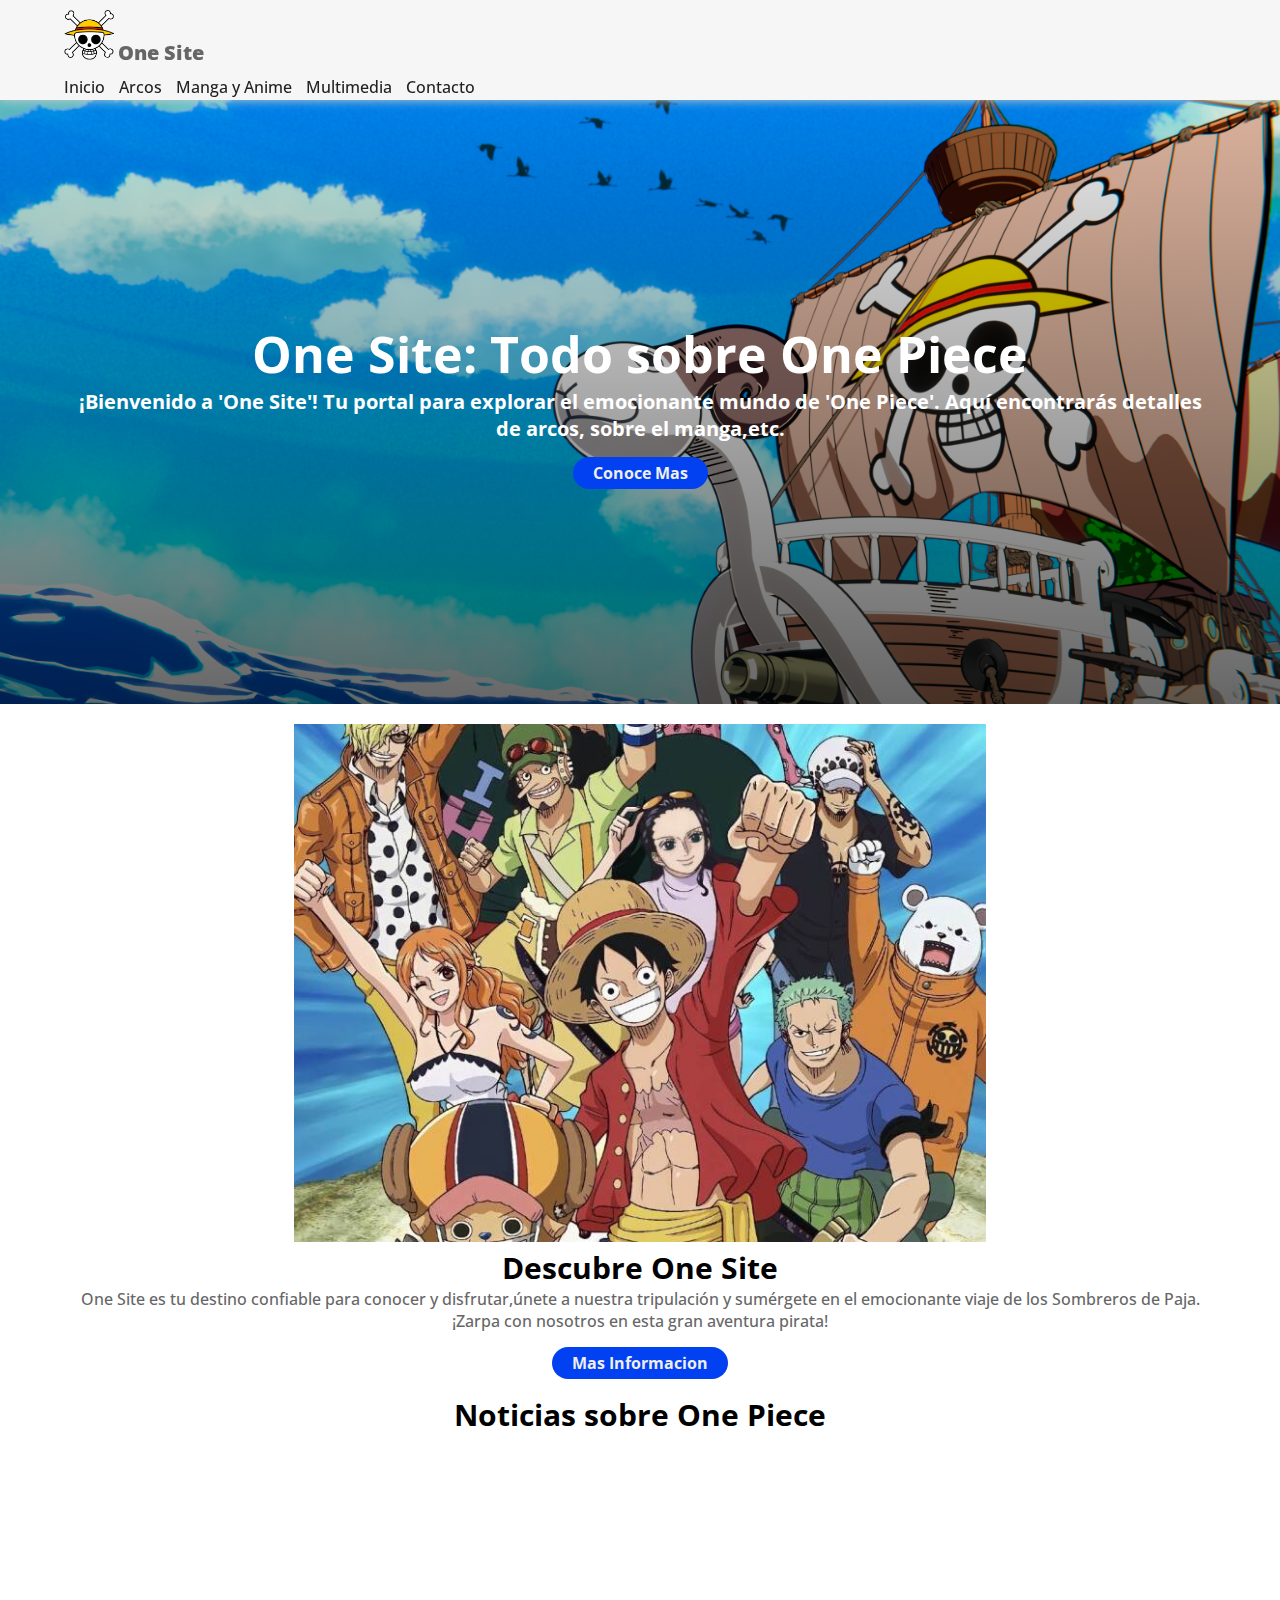
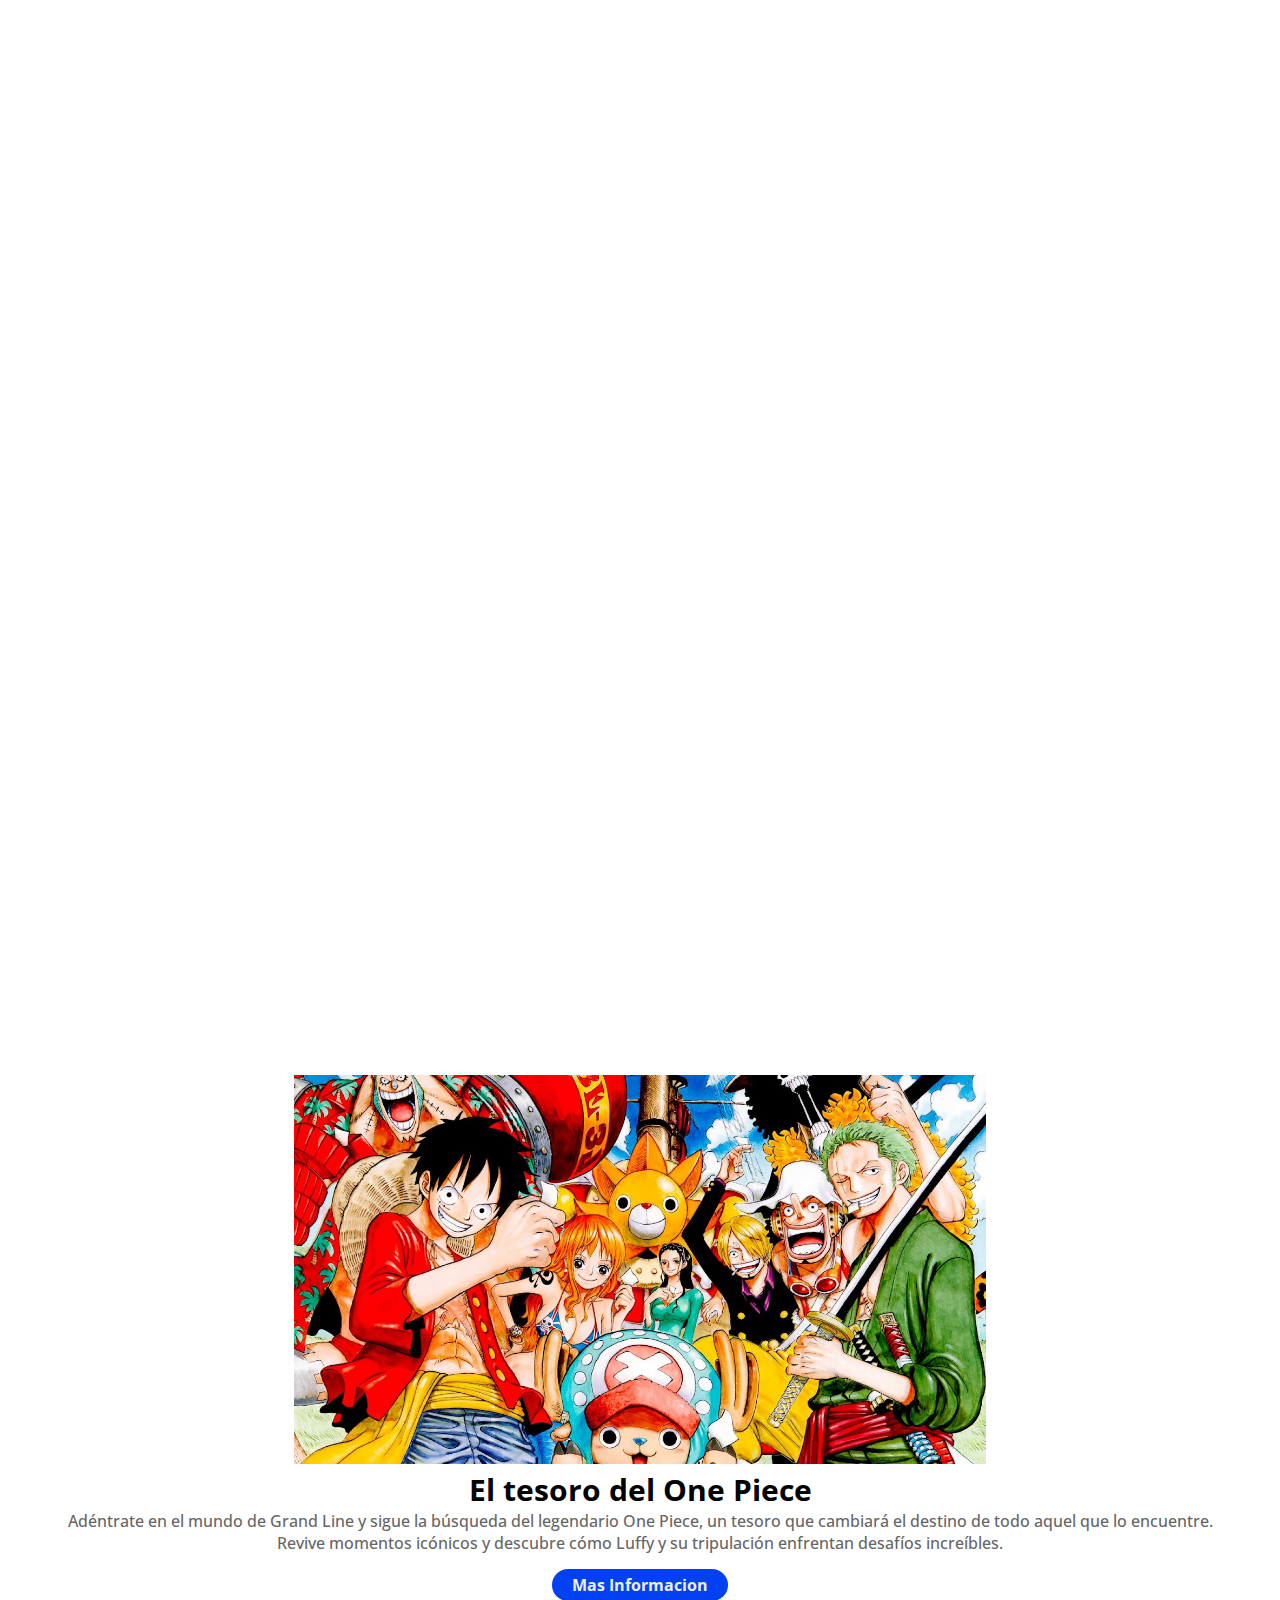
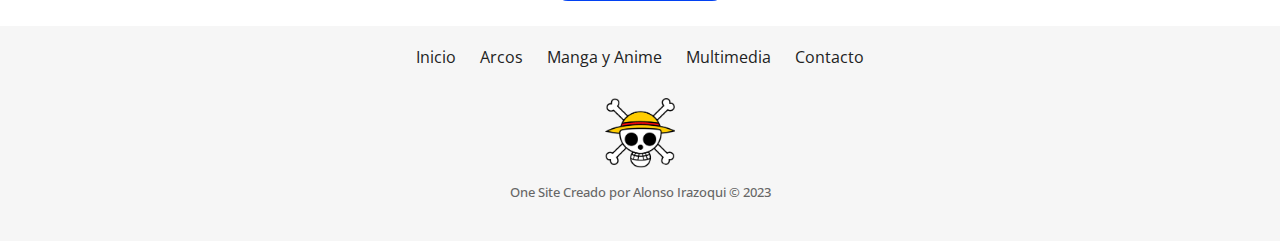
==== index.html @ e4447430 "Version Sin bootsrap" ====
<!DOCTYPE html>
<html lang="en">

<head>

    <meta charset="UTF-8">
    <meta name="viewport" content="width=device-width, initial-scale=1.0">
    <title>One Site | El sitio de One Piece perfecto</title>
    <!-- Icono del Sitio -->
    <link rel="shortcut icon" href="img/LogoOnePiece.png" type="image/x-icon">
    
    <!-- Vinvulando las fuentes del sitio -->
    <link rel="preconnect" href="https://fonts.googleapis.com">
    <link rel="preconnect" href="https://fonts.gstatic.com" crossorigin>
    <link href="https://fonts.googleapis.com/css2?family=Open+Sans:ital,wght@0,400;0,500;0,700;0,800;1,400&display=swap" rel="stylesheet">

    <!-- Vinculando el Archivo CSS -->
    <link rel="stylesheet" href="css/style.css">

</head>

<body>
    <!-- INICIO DEL HEADER -->
    <header class="header">
        <div class="logo">
            <img src="img/LogoOnePiece.png" alt="logo de One Piece">
            <p>One Site</p>
        </div>
        <nav class="nav">
            <ul>
                <li><a href="#">Inicio</a></li>
                <li><a href="pages/arcos.html">Arcos</a></li>
                <li><a href="pages/mangaAnime.html">Manga y Anime</a></li>
                <li><a href="pages/multimedia.html">Multimedia</a></li>
                <li class="boton-contacto"><a href="pages/contacto.html">Contacto</a></li>
            </ul>
        </nav>
    </header>
    <!-- FIN DEL HEADER -->


    <!-- INICIO DEL MAIN -->
    <main class="main">
        <!-- Seccion Hero -->
        <section class="hero hero-index">
            <h1>One Site: Todo sobre One Piece</h1>
            <p>¡Bienvenido a 'One Site'! Tu portal para explorar el emocionante mundo de 'One Piece'. Aquí encontrarás
                detalles de arcos, sobre el manga,etc.</p>
            <a class="boton" href="#">Conoce Mas
            </a>
        </section>
        <!-- Fin de la Seccion Hero -->


        <!-- Seccion Sobre el Sitio -->
        <section class="sobre-oneSite">
            <div class="sobre-oneSite_imagen">
                <img src="img/index/SobreOnePiece.jpg" alt="">
            </div>
            <div class="sobre-oneSite_textos">
                <h2>Descubre One Site</h2>
                <p>One Site es tu destino confiable para conocer y disfrutar,únete a nuestra tripulación y sumérgete en
                    el emocionante viaje de los Sombreros de Paja. ¡Zarpa con nosotros en esta gran aventura pirata!</p>
                <a class="boton" href="">Mas Informacion</a>
            </div>
        </section>
        <!-- Fin seccion Sobre el Sito -->

        <!-- Seccion Noticias -->
        <section class="noticias">
            <h2>Noticias sobre One Piece</h2>
            <div class="noticias-video">
                <iframe src="https://www.youtube.com/embed/EmnQNgJcU30?si=W-9c2ivJSvJ--6T8" title="YouTube video player"
                    frameborder="0"
                    allow="accelerometer; autoplay; clipboard-write; encrypted-media; gyroscope; picture-in-picture; web-share"
                    allowfullscreen></iframe>
            </div>

            <div class="noticias-video">
                <iframe src="https://www.youtube.com/embed/QyAFf6SokDQ?si=o64a5pjczTuIp_52" title="YouTube video player" frameborder="0" allow="accelerometer; autoplay; clipboard-write; encrypted-media; gyroscope; picture-in-picture; web-share" allowfullscreen></iframe>
            </div>
            <div class="noticias-video">
                <iframe src="https://www.youtube.com/embed/dd03Pd51Cww?si=BMhE0WQK3VL93Ldr" title="YouTube video player"
                    frameborder="0"
                    allow="accelerometer; autoplay; clipboard-write; encrypted-media; gyroscope; picture-in-picture; web-share"
                    allowfullscreen></iframe>
            </div>

            <div class="noticias-video">
                <iframe src="https://www.youtube.com/embed/Y4cwNPR08l0?si=bjHtj9cBA2QUfLHM" title="YouTube video player"
                    frameborder="0"
                    allow="accelerometer; autoplay; clipboard-write; encrypted-media; gyroscope; picture-in-picture; web-share"
                    allowfullscreen></iframe>
            </div>
        </section>
        <!-- Fin Seccion Noticias -->


        <!-- Seccion Mas -->
        <section class="mas-onePiece">
            <div class="mas-onePiece_imagen">
                <img src="img/index/masOnePiece.jpg" alt="">
            </div>

            <div class="mas-onePiece_textos">
                <h2>El tesoro del One Piece</h2>
                <p>Adéntrate en el mundo de Grand Line y sigue la búsqueda del legendario One Piece, un tesoro que cambiará el destino de todo aquel que lo encuentre. Revive momentos icónicos y descubre cómo Luffy y su tripulación enfrentan desafíos increíbles.</p>
                <a class="boton" href="">Mas Informacion</a>
            </div>
        </section>
        <!-- Fin Seccion Mas -->

    </main>
    <!-- FIN DEL MAIN -->


    <!-- INICIO DEL FOOTER -->
    <footer class="footer">
        <div class="footer-enlaces">
            <ul class="footer-enlaces_ul">
                <li class="unico"><a href="#">Inicio</a></li>
                <li><a href="/pages/arcos.html">Arcos</a></li>
                <li><a href="/pages/mangaAnime.html">Manga y Anime</a></li>
                <li><a href="/pages/multimedia.html">Multimedia</a></li>
                <li><a href="/pages/contacto.html">Contacto</a></li>
            </ul>
        </div>
        <div class="footer-copyright">
            <img src="img/LogoOnePiece.png" alt="Logo de One Piece">
            <p>One Site Creado por Alonso Irazoqui &copy; 2023</p>
        </div>
    </footer>
    <!-- FIN DEL FOOTER -->
</body>

</html>
---- css/style.css ----
*{
    margin: 0px;
    padding: 0px;
    box-sizing: border-box;
    font-family: 'Open Sans', sans-serif;
}

/* Estilos generales */

a{
    text-decoration: none;
}
img{
    width: 60%;
}
iframe{

    width: 50%;
    height: 300px;
}
.boton{
    padding: 5px 20px;
    background-color:#0141f2;
    border: none;
    border-radius: 20px;
    color: #eee;
    font-weight: 700;
    cursor: pointer;
}
section{
    width: 100%;
    text-align: center;
    margin-bottom: 20px;
    padding: 0 5%;
    
}

h2{
    font-size: 30px;
    font-weight: bold;
}
p{
    font-size: 16px;
    font-weight: 500;
    margin-bottom: 20px;
    color: #666;
}
/* Estilos del Header */

.header{
    width: 100%;
    height: 100px;
    background-color: #f6f6f6;
    padding: 10px 5%;
    position: fixed;
    box-shadow: 0px 0px 10px #ccc;
}
.header .logo{
    margin-bottom: 10px;
}
.header .logo img{
    width: 50px;
}
.header p{
    font-size: 20px;
    display: inline;
    font-weight: 800;
}

/* Estilos del nav */

.header .nav ul{
    list-style: none;
}
.header .nav li{
    display: inline;
    margin-right: 10px;
    
}
.header .nav a{
    color: #222;
    font-weight: 500;
}

/* Estilos del main */
.main{
    padding-top: 100px;
}

.main .hero{
    width: 100%;
    padding-top: 220px;
    padding-bottom: 220px;
    text-align: center;
    
}
.main .hero h1{
    color: #fff;
    font-size: 50px;
}
.hero p{
    color: #fff;
    font-size: 20px;
    font-weight: 700;
    margin-bottom: 20px;
}


/* Estilos del Footer */

.footer{
    width: 100%;
    padding: 20px 5%;
    background-color: #f6f6f6;
    margin-top: 30px;
    text-align: center;
}

.footer .footer-enlaces li{
    display: inline;
    padding:0px  10px;

}

.footer-enlaces li a{
    color: #222;
}
.footer .footer-copyright{
    margin-top: 30px;
}
.footer img{
    width: 70px;
}
.footer .footer-copyright p{
    margin-top: 10px;
    font-size: 13px;
    font-weight: 500;
}


/* Estilos de Contacto */
.contacto-section{
    padding-top: 50px;
    width: 100%;
    height: 100%;
    text-align: center;
}
.contacto-section img{
    width: 100px;
}
.contacto-section form{
    width: 350px;
    height: auto;
    padding: 20px;
    background-color:#fff;
    box-shadow: 0px 0px 10px #ccc;
}

.contacto-section form input, .contacto-section form textarea{
    width: 90%;
    padding: 5px;
    font-size: 14px;
    margin-bottom: 10px;
}

/* poniendo el fondo a las secciones */
.hero-index{
    background: linear-gradient(#00000000, rgba(0, 0, 0, 0.765)),url(../img/Wallpapers/index.png);
    background-position: center;
    background-size: cover;
    background-repeat: no-repeat;
    background-attachment: fixed;
}

.hero-multimedia{
    background: linear-gradient(#00000000, rgba(0, 0, 0, 0.765)),url(../img/Wallpapers/Multimedia.avif);
    background-position: center;
    background-size: cover;
    background-repeat: no-repeat;
    background-attachment: fixed;
}

.hero-manga{
    background: linear-gradient(#00000000, rgba(0, 0, 0, 0.765)),url(../img/Wallpapers/MangaAnime.webp);
    background-position: center;
    background-size: cover;
    background-repeat: no-repeat;
    background-attachment: fixed;
}

.hero-arcos{
    background: linear-gradient(#00000000, rgba(0, 0, 0, 0.765)),url(../img/Wallpapers/Arcos.jpg);
    background-position: top;
    background-size: cover;
    background-repeat: no-repeat;
    background-attachment: fixed;
}
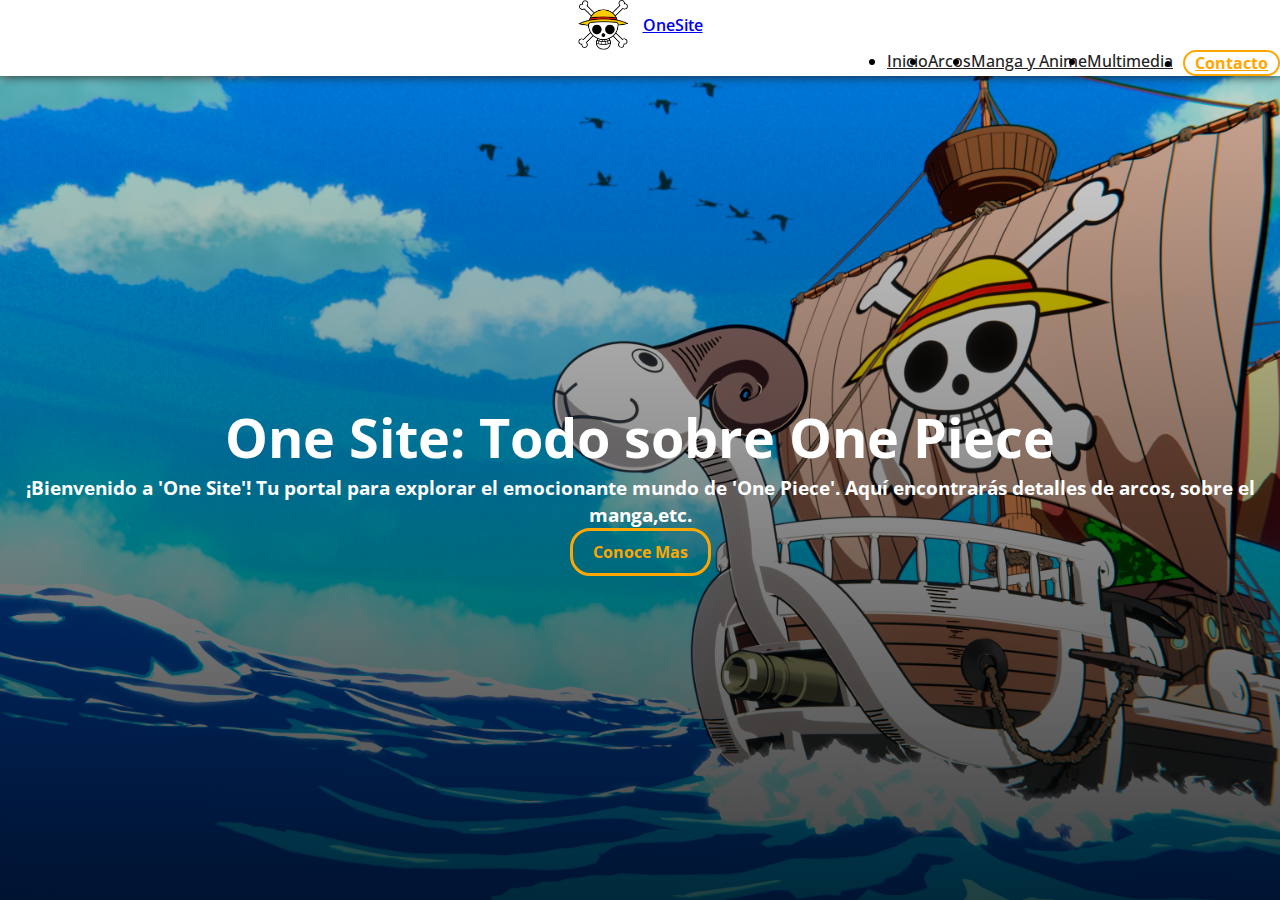
==== commit 54e71b10: "Agregando Bootstrap y haciendo Header y Hero" ====
--- a/index.html
+++ b/index.html
@@ -8,32 +8,52 @@
     <title>One Site | El sitio de One Piece perfecto</title>
     <!-- Icono del Sitio -->
     <link rel="shortcut icon" href="img/LogoOnePiece.png" type="image/x-icon">
-    
+
     <!-- Vinvulando las fuentes del sitio -->
     <link rel="preconnect" href="https://fonts.googleapis.com">
     <link rel="preconnect" href="https://fonts.gstatic.com" crossorigin>
-    <link href="https://fonts.googleapis.com/css2?family=Open+Sans:ital,wght@0,400;0,500;0,700;0,800;1,400&display=swap" rel="stylesheet">
+    <link href="https://fonts.googleapis.com/css2?family=Open+Sans:ital,wght@0,400;0,500;0,700;0,800;1,400&display=swap"
+        rel="stylesheet">
 
     <!-- Vinculando el Archivo CSS -->
     <link rel="stylesheet" href="css/style.css">
 
+    <!-- BOOTSTRAP -->
+    <link href="https://cdn.jsdelivr.net/npm/bootstrap@5.3.2/dist/css/bootstrap.min.css" rel="stylesheet"
+        integrity="sha384-T3c6CoIi6uLrA9TneNEoa7RxnatzjcDSCmG1MXxSR1GAsXEV/Dwwykc2MPK8M2HN" crossorigin="anonymous">
 </head>
 
 <body>
     <!-- INICIO DEL HEADER -->
     <header class="header">
-        <div class="logo">
-            <img src="img/LogoOnePiece.png" alt="logo de One Piece">
-            <p>One Site</p>
-        </div>
-        <nav class="nav">
-            <ul>
-                <li><a href="#">Inicio</a></li>
-                <li><a href="pages/arcos.html">Arcos</a></li>
-                <li><a href="pages/mangaAnime.html">Manga y Anime</a></li>
-                <li><a href="pages/multimedia.html">Multimedia</a></li>
-                <li class="boton-contacto"><a href="pages/contacto.html">Contacto</a></li>
-            </ul>
+        <nav class="navbar navbar-expand-lg">
+            <div class="container">
+                <a class="navbar-brand titulo" href="#"><img src="img/LogoOnePiece.png" alt="Logo de One Piece">OneSite</a>
+                <a class="buton navbar-toggler" type="button" data-bs-toggle="collapse"
+                    data-bs-target="#navbarSupportedContent" aria-controls="navbarSupportedContent"
+                    aria-expanded="false" aria-label="Toggle navigation">
+                    <span class="navbar-toggler-icon"></span>
+                </a>
+                <div class="collapse navbar-collapse" id="navbarSupportedContent">
+                    <ul class=" ul navbar-nav me-auto mb-2 mb-lg-0">
+                        <li class="nav-item">
+                            <a class="nav-link" href="#">Inicio</a>
+                        </li>
+                        <li class="nav-item">
+                            <a class="nav-link" href="#">Arcos</a>
+                        </li>
+                        <li class="nav-item">
+                            <a class="nav-link" href="#">Manga y Anime</a>
+                        </li>
+                        <li class="nav-item">
+                            <a class="nav-link" href="#">Multimedia</a>
+                        </li>
+                        <li class="nav-item li-contacto">
+                            <a class="nav-link" href="#">Contacto</a>
+                        </li>
+                    </ul>
+                </div>
+            </div>
         </nav>
     </header>
     <!-- FIN DEL HEADER -->
@@ -42,95 +62,22 @@
     <!-- INICIO DEL MAIN -->
     <main class="main">
         <!-- Seccion Hero -->
-        <section class="hero hero-index">
+        <section class="hero">
             <h1>One Site: Todo sobre One Piece</h1>
             <p>¡Bienvenido a 'One Site'! Tu portal para explorar el emocionante mundo de 'One Piece'. Aquí encontrarás
                 detalles de arcos, sobre el manga,etc.</p>
-            <a class="boton" href="#">Conoce Mas
-            </a>
+            <a class="boton" href="#">Conoce Mas</a>
         </section>
         <!-- Fin de la Seccion Hero -->
-
-
-        <!-- Seccion Sobre el Sitio -->
-        <section class="sobre-oneSite">
-            <div class="sobre-oneSite_imagen">
-                <img src="img/index/SobreOnePiece.jpg" alt="">
-            </div>
-            <div class="sobre-oneSite_textos">
-                <h2>Descubre One Site</h2>
-                <p>One Site es tu destino confiable para conocer y disfrutar,únete a nuestra tripulación y sumérgete en
-                    el emocionante viaje de los Sombreros de Paja. ¡Zarpa con nosotros en esta gran aventura pirata!</p>
-                <a class="boton" href="">Mas Informacion</a>
-            </div>
-        </section>
-        <!-- Fin seccion Sobre el Sito -->
-
-        <!-- Seccion Noticias -->
-        <section class="noticias">
-            <h2>Noticias sobre One Piece</h2>
-            <div class="noticias-video">
-                <iframe src="https://www.youtube.com/embed/EmnQNgJcU30?si=W-9c2ivJSvJ--6T8" title="YouTube video player"
-                    frameborder="0"
-                    allow="accelerometer; autoplay; clipboard-write; encrypted-media; gyroscope; picture-in-picture; web-share"
-                    allowfullscreen></iframe>
-            </div>
-
-            <div class="noticias-video">
-                <iframe src="https://www.youtube.com/embed/QyAFf6SokDQ?si=o64a5pjczTuIp_52" title="YouTube video player" frameborder="0" allow="accelerometer; autoplay; clipboard-write; encrypted-media; gyroscope; picture-in-picture; web-share" allowfullscreen></iframe>
-            </div>
-            <div class="noticias-video">
-                <iframe src="https://www.youtube.com/embed/dd03Pd51Cww?si=BMhE0WQK3VL93Ldr" title="YouTube video player"
-                    frameborder="0"
-                    allow="accelerometer; autoplay; clipboard-write; encrypted-media; gyroscope; picture-in-picture; web-share"
-                    allowfullscreen></iframe>
-            </div>
-
-            <div class="noticias-video">
-                <iframe src="https://www.youtube.com/embed/Y4cwNPR08l0?si=bjHtj9cBA2QUfLHM" title="YouTube video player"
-                    frameborder="0"
-                    allow="accelerometer; autoplay; clipboard-write; encrypted-media; gyroscope; picture-in-picture; web-share"
-                    allowfullscreen></iframe>
-            </div>
-        </section>
-        <!-- Fin Seccion Noticias -->
-
-
-        <!-- Seccion Mas -->
-        <section class="mas-onePiece">
-            <div class="mas-onePiece_imagen">
-                <img src="img/index/masOnePiece.jpg" alt="">
-            </div>
-
-            <div class="mas-onePiece_textos">
-                <h2>El tesoro del One Piece</h2>
-                <p>Adéntrate en el mundo de Grand Line y sigue la búsqueda del legendario One Piece, un tesoro que cambiará el destino de todo aquel que lo encuentre. Revive momentos icónicos y descubre cómo Luffy y su tripulación enfrentan desafíos increíbles.</p>
-                <a class="boton" href="">Mas Informacion</a>
-            </div>
-        </section>
-        <!-- Fin Seccion Mas -->
 
     </main>
     <!-- FIN DEL MAIN -->
 
 
-    <!-- INICIO DEL FOOTER -->
-    <footer class="footer">
-        <div class="footer-enlaces">
-            <ul class="footer-enlaces_ul">
-                <li class="unico"><a href="#">Inicio</a></li>
-                <li><a href="/pages/arcos.html">Arcos</a></li>
-                <li><a href="/pages/mangaAnime.html">Manga y Anime</a></li>
-                <li><a href="/pages/multimedia.html">Multimedia</a></li>
-                <li><a href="/pages/contacto.html">Contacto</a></li>
-            </ul>
-        </div>
-        <div class="footer-copyright">
-            <img src="img/LogoOnePiece.png" alt="Logo de One Piece">
-            <p>One Site Creado por Alonso Irazoqui &copy; 2023</p>
-        </div>
-    </footer>
-    <!-- FIN DEL FOOTER -->
+    <!-- BOOTSTRAP -->
+    <script src="https://cdn.jsdelivr.net/npm/bootstrap@5.3.2/dist/js/bootstrap.bundle.min.js"
+        integrity="sha384-C6RzsynM9kWDrMNeT87bh95OGNyZPhcTNXj1NW7RuBCsyN/o0jlpcV8Qyq46cDfL"
+        crossorigin="anonymous"></script>
 </body>
 
 </html>--- a/css/style.css
+++ b/css/style.css
@@ -7,191 +7,117 @@
 
 /* Estilos generales */
 
-a{
-    text-decoration: none;
+
+/* Estilos del Heades y Nav */
+.header{
+    box-shadow: 0px 0px 10px #222;
+    position: fixed;
+    width: 100%;
 }
-img{
-    width: 60%;
+.header .navbar img{
+    width: 50px;
+    margin-right: 15px;
 }
-iframe{
-
-    width: 50%;
-    height: 300px;
+.titulo{
+    display: flex;
+    justify-content: center;
+    align-items: center;
+    font-weight: 600;
 }
-.boton{
-    padding: 5px 20px;
-    background-color:#0141f2;
-    border: none;
+.navbar{
+    background-color: #fff;
+}
+.navbar .ul{
+    width: 100%;
+    display: flex;
+    justify-content: right;
+}
+.navbar .ul li a{
+    font-weight: 500;
+    color: #222;
+    transition: all .3s;
+    text-align: center;
+}
+.navbar .ul li a:hover{
+    font-weight: 500;
+    transform: scale(.9);
+    color: #ffa600;
+}
+.navbar .ul .li-contacto{
+    padding: 0px 10px;
+    margin-left: 10px;
+    background-color: #fff;
     border-radius: 20px;
-    color: #eee;
+    border: 2px solid #ffa600;
+}
+.navbar .ul .li-contacto a{
+    color: #ffa600;
     font-weight: 700;
-    cursor: pointer;
-}
-section{
-    width: 100%;
-    text-align: center;
-    margin-bottom: 20px;
-    padding: 0 5%;
+    display: block;
     
 }
-
-h2{
-    font-size: 30px;
-    font-weight: bold;
-}
-p{
-    font-size: 16px;
-    font-weight: 500;
-    margin-bottom: 20px;
-    color: #666;
-}
-/* Estilos del Header */
-
-.header{
-    width: 100%;
-    height: 100px;
-    background-color: #f6f6f6;
-    padding: 10px 5%;
-    position: fixed;
-    box-shadow: 0px 0px 10px #ccc;
-}
-.header .logo{
-    margin-bottom: 10px;
-}
-.header .logo img{
-    width: 50px;
-}
-.header p{
-    font-size: 20px;
-    display: inline;
-    font-weight: 800;
+.navbar .ul .li-contacto a:hover{
+    font-weight: 700;
 }
 
-/* Estilos del nav */
-
-.header .nav ul{
-    list-style: none;
-}
-.header .nav li{
-    display: inline;
-    margin-right: 10px;
-    
-}
-.header .nav a{
-    color: #222;
-    font-weight: 500;
+.navbar .buton{
+    border: none;
+    box-shadow: none;
+    outline: none;
 }
 
-/* Estilos del main */
-.main{
-    padding-top: 100px;
-}
-
-.main .hero{
-    width: 100%;
-    padding-top: 220px;
-    padding-bottom: 220px;
-    text-align: center;
-    
-}
-.main .hero h1{
-    color: #fff;
-    font-size: 50px;
-}
-.hero p{
-    color: #fff;
-    font-size: 20px;
-    font-weight: 700;
-    margin-bottom: 20px;
+.navbar .buton span{
+    background-image: url(../img/menu.png);
 }
 
 
-/* Estilos del Footer */
-
-.footer{
+/* Seccion Main */
+.main{
     width: 100%;
-    padding: 20px 5%;
-    background-color: #f6f6f6;
-    margin-top: 30px;
-    text-align: center;
+    padding-top: 75px;
 }
 
-.footer .footer-enlaces li{
-    display: inline;
-    padding:0px  10px;
+/* Seccion Hero */
 
+.hero{
+    width: 100%;
+    height: calc(100vh - 75px);
+    display: flex;
+    flex-direction: column;
+    justify-content: center;
+    align-items: center;
+    background: linear-gradient(#00000018, #000000c0), url(../img/Wallpapers/index.png);
+    background-size: cover;
+    background-position: center;
+    background-attachment: fixed;
+    background-repeat: no-repeat;
+    
+}
+.hero h1{
+    text-align: center;
+    font-size: 3.4em;
+    font-weight: 700;
+    color: #fff;
+}
+.hero p{
+    font-size: 1.2em;
+    text-align: center;
+    color: #fff;
+    font-weight: 700;
 }
 
-.footer-enlaces li a{
-    color: #222;
-}
-.footer .footer-copyright{
-    margin-top: 30px;
-}
-.footer img{
-    width: 70px;
-}
-.footer .footer-copyright p{
-    margin-top: 10px;
-    font-size: 13px;
-    font-weight: 500;
+.boton{
+    text-decoration: none;
+    padding: 10px 20px;
+    border:3px solid #ffa600;
+    color: #ffa600;
+    border-radius: 20px;
+    font-weight: 700;
+    transition: all .3s;
+}.boton:hover{
+    box-shadow: 0px 0px 15px #ffa600;
+    text-shadow: 0px 0px 15px #ffa600;
+    transform: scale(.9);
 }
 
 
-/* Estilos de Contacto */
-.contacto-section{
-    padding-top: 50px;
-    width: 100%;
-    height: 100%;
-    text-align: center;
-}
-.contacto-section img{
-    width: 100px;
-}
-.contacto-section form{
-    width: 350px;
-    height: auto;
-    padding: 20px;
-    background-color:#fff;
-    box-shadow: 0px 0px 10px #ccc;
-}
-
-.contacto-section form input, .contacto-section form textarea{
-    width: 90%;
-    padding: 5px;
-    font-size: 14px;
-    margin-bottom: 10px;
-}
-
-/* poniendo el fondo a las secciones */
-.hero-index{
-    background: linear-gradient(#00000000, rgba(0, 0, 0, 0.765)),url(../img/Wallpapers/index.png);
-    background-position: center;
-    background-size: cover;
-    background-repeat: no-repeat;
-    background-attachment: fixed;
-}
-
-.hero-multimedia{
-    background: linear-gradient(#00000000, rgba(0, 0, 0, 0.765)),url(../img/Wallpapers/Multimedia.avif);
-    background-position: center;
-    background-size: cover;
-    background-repeat: no-repeat;
-    background-attachment: fixed;
-}
-
-.hero-manga{
-    background: linear-gradient(#00000000, rgba(0, 0, 0, 0.765)),url(../img/Wallpapers/MangaAnime.webp);
-    background-position: center;
-    background-size: cover;
-    background-repeat: no-repeat;
-    background-attachment: fixed;
-}
-
-.hero-arcos{
-    background: linear-gradient(#00000000, rgba(0, 0, 0, 0.765)),url(../img/Wallpapers/Arcos.jpg);
-    background-position: top;
-    background-size: cover;
-    background-repeat: no-repeat;
-    background-attachment: fixed;
-}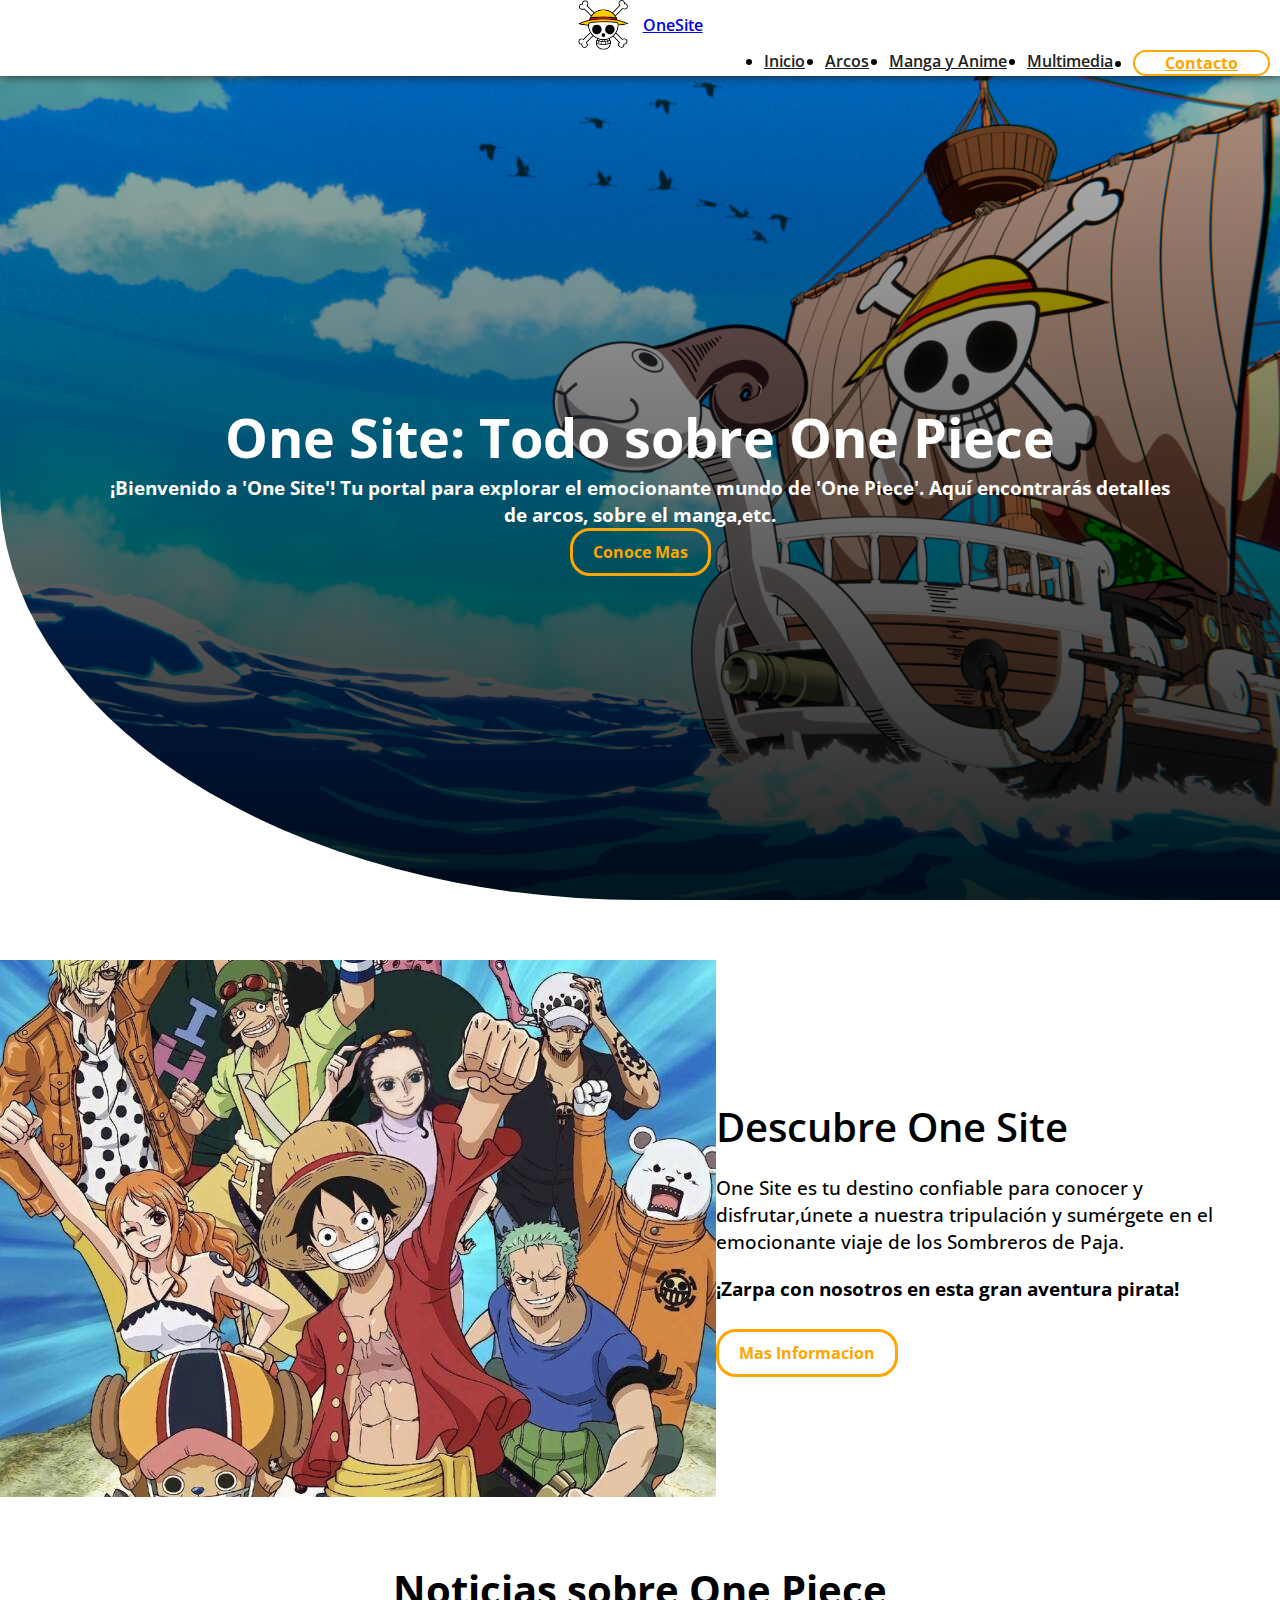
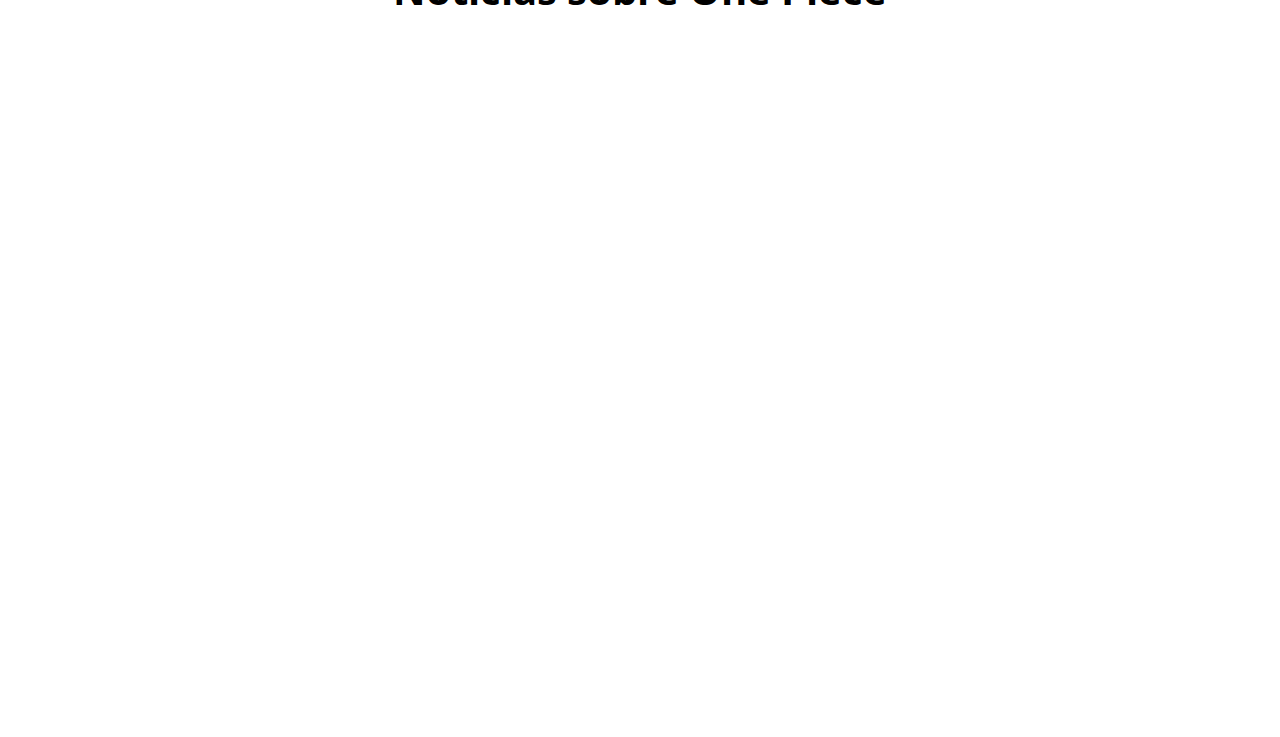
==== commit b540c343: "Agregando Seccione de Sobre One Site y la seccion de Noticias" ====
--- a/index.html
+++ b/index.html
@@ -70,6 +70,58 @@
         </section>
         <!-- Fin de la Seccion Hero -->
 
+        <!-- Seccion Sobre el Sitio -->
+
+    <section class="sobre-oneSite container-md container-fluid-sm">
+        <div class="row">
+            <div class="sobre-oneSite_imagen col-sm-12 col-md-6">
+                <img class="w-100" src="img/index/SobreOnePiece.jpg" alt="">
+            </div>
+            <div class="sobre-oneSite_textos col-sm-12 col-md-6">
+                <h2>Descubre One Site</h2>
+                <p>One Site es tu destino confiable para conocer y disfrutar,únete a nuestra tripulación y sumérgete en
+                el emocionante viaje de los Sombreros de Paja.
+                <b>¡Zarpa con nosotros en esta gran aventura pirata!</b></p>
+                <a class="boton" href="">Mas Informacion</a>
+            </div>
+        </div>
+        
+    </section>
+    <!-- Fin seccion Sobre el Sito -->
+
+    <!-- Seccion Noticias -->
+    <section class="noticias container">
+        <h2>Noticias sobre One Piece</h2>
+        <div class="row">
+            <div class="noticias-video col-sm-12 col-md-3">
+                <iframe class="w-100" src="https://www.youtube.com/embed/EmnQNgJcU30?si=W-9c2ivJSvJ--6T8" title="YouTube video player"
+                    frameborder="0"
+                    allow="accelerometer; autoplay; clipboard-write; encrypted-media; gyroscope; picture-in-picture; web-share"
+                    allowfullscreen></iframe>
+            </div>
+    
+            <div class="noticias-video  col-sm-12 col-md-3">
+                <iframe class="w-100" src="https://www.youtube.com/embed/QyAFf6SokDQ?si=o64a5pjczTuIp_52" title="YouTube video player" frameborder="0" allow="accelerometer; autoplay; clipboard-write; encrypted-media; gyroscope; picture-in-picture; web-share" allowfullscreen></iframe>
+            </div>
+            <div class="noticias-video  col-sm-12 col-md-3">
+                <iframe class="w-100" src="https://www.youtube.com/embed/dd03Pd51Cww?si=BMhE0WQK3VL93Ldr" title="YouTube video player"
+                    frameborder="0"
+                    allow="accelerometer; autoplay; clipboard-write; encrypted-media; gyroscope; picture-in-picture; web-share"
+                    allowfullscreen></iframe>
+            </div>
+    
+            <div class="noticias-video  col-sm-12 col-md-3">
+                <iframe class="w-100" src="https://www.youtube.com/embed/Y4cwNPR08l0?si=bjHtj9cBA2QUfLHM" title="YouTube video player"
+                    frameborder="0"
+                    allow="accelerometer; autoplay; clipboard-write; encrypted-media; gyroscope; picture-in-picture; web-share"
+                    allowfullscreen></iframe>
+            </div>
+        </div>
+        
+    </section>
+    <!-- Fin Seccion Noticias -->
+
+    
     </main>
     <!-- FIN DEL MAIN -->
 
--- a/css/style.css
+++ b/css/style.css
@@ -32,19 +32,22 @@
     display: flex;
     justify-content: right;
 }
+.navbar ul li{
+    margin: 0px 10px;
+}
 .navbar .ul li a{
-    font-weight: 500;
+    font-weight: 600;
     color: #222;
     transition: all .3s;
     text-align: center;
 }
 .navbar .ul li a:hover{
-    font-weight: 500;
+    font-weight: 600;
     transform: scale(.9);
     color: #ffa600;
 }
 .navbar .ul .li-contacto{
-    padding: 0px 10px;
+    padding: 0px 30px;
     margin-left: 10px;
     background-color: #fff;
     border-radius: 20px;
@@ -82,11 +85,13 @@
 .hero{
     width: 100%;
     height: calc(100vh - 75px);
+    padding: 0px 100px;
     display: flex;
     flex-direction: column;
     justify-content: center;
     align-items: center;
-    background: linear-gradient(#00000018, #000000c0), url(../img/Wallpapers/index.png);
+    border-bottom-left-radius: 50%;
+    background: linear-gradient(#00000038, #000000de), url(../img/Wallpapers/index.png);
     background-size: cover;
     background-position: center;
     background-attachment: fixed;
@@ -121,3 +126,46 @@
 }
 
 
+/* Seccion Sobre One-Site */
+
+.sobre-oneSite{
+    padding: 60px 0px;
+}
+.sobre-oneSite .row{
+    display: flex;
+    justify-content:center ;
+    align-items: center;
+}
+
+.sobre-oneSite h2{
+    font-size: 2.5em;
+    font-weight: 600;
+    margin-bottom: 20px;
+}
+
+.sobre-oneSite p{
+    font-size: 1.2em;
+    font-weight: 500;
+    margin-bottom: 40px;
+}
+
+.sobre-oneSite p b{
+    display: block;
+    margin-top: 20px;
+}
+
+
+/* Seccion de Noticias */
+.noticias{
+    padding-bottom: 60px;
+}
+
+.noticias h2{
+    text-align: center;
+    font-size: 2.5em;
+    margin-bottom: 40px;
+    font-weight: 700;
+}
+
+/* Otra seccion */
+
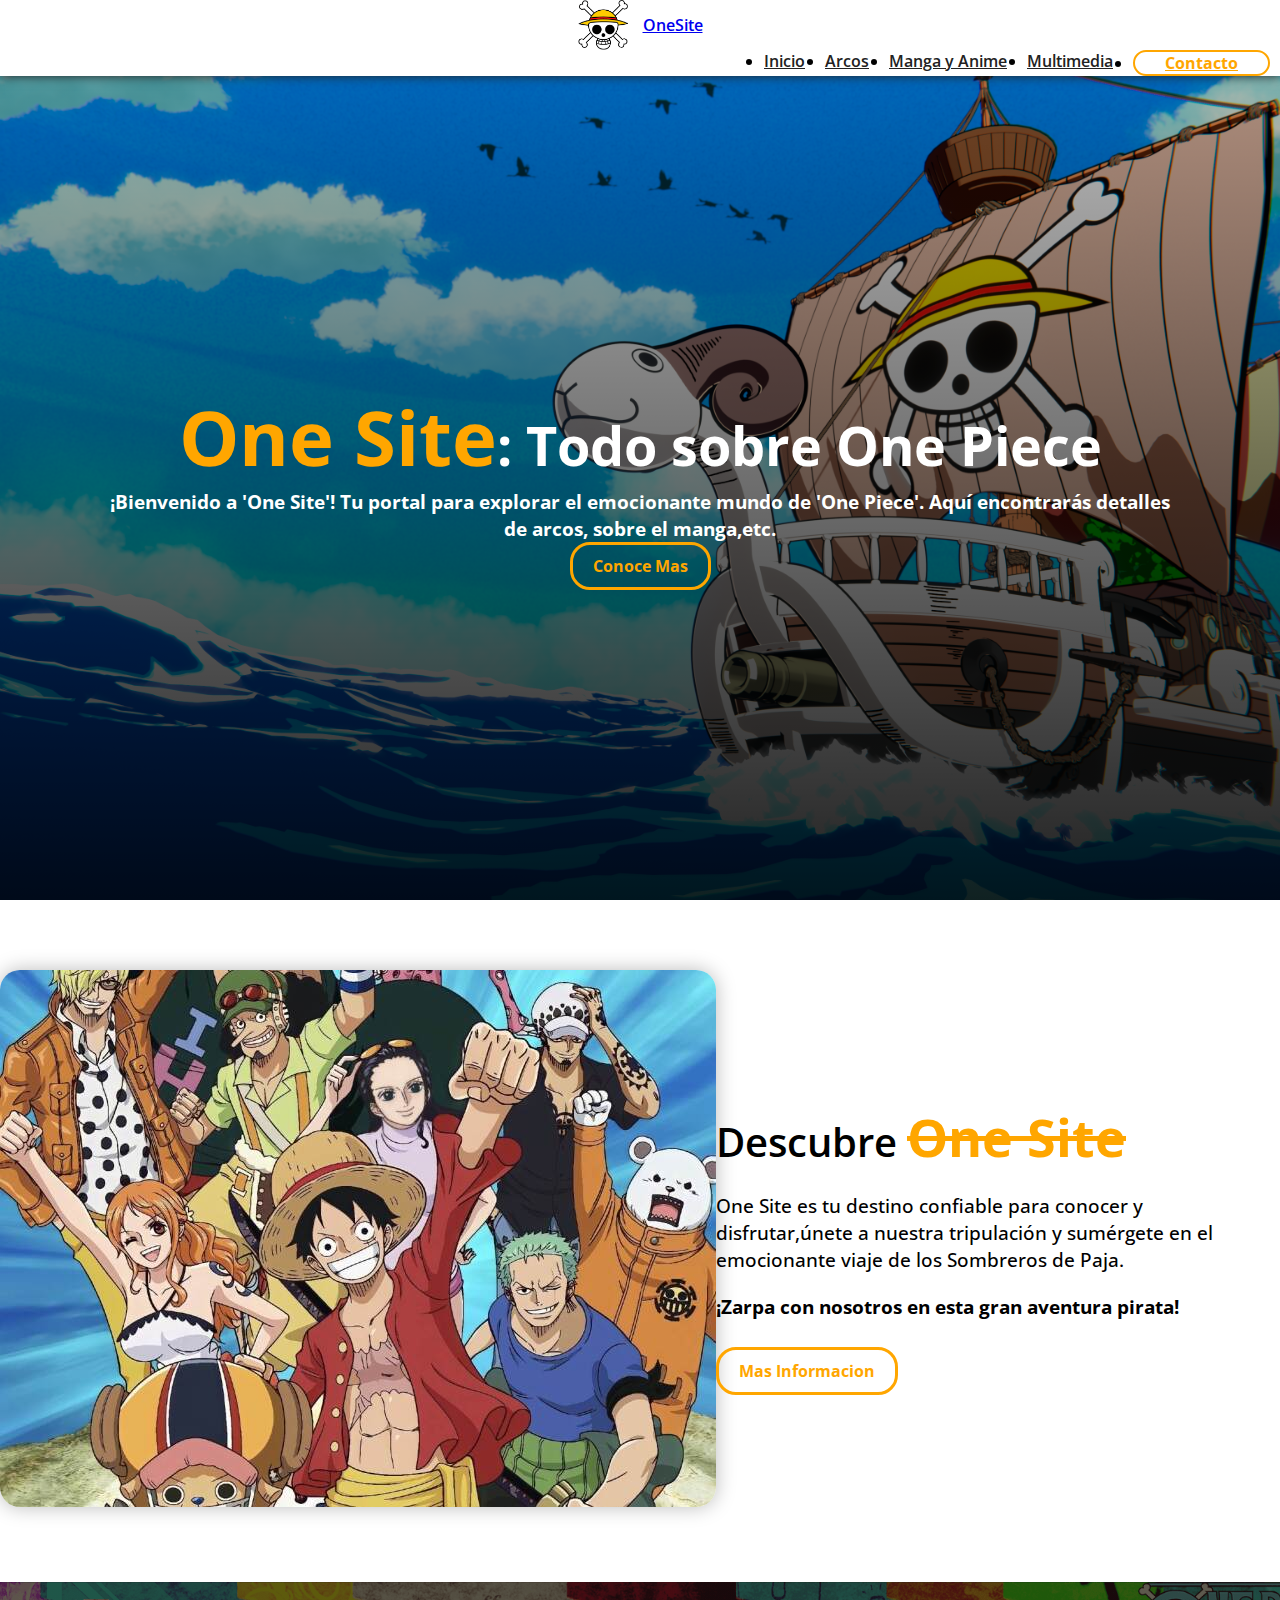
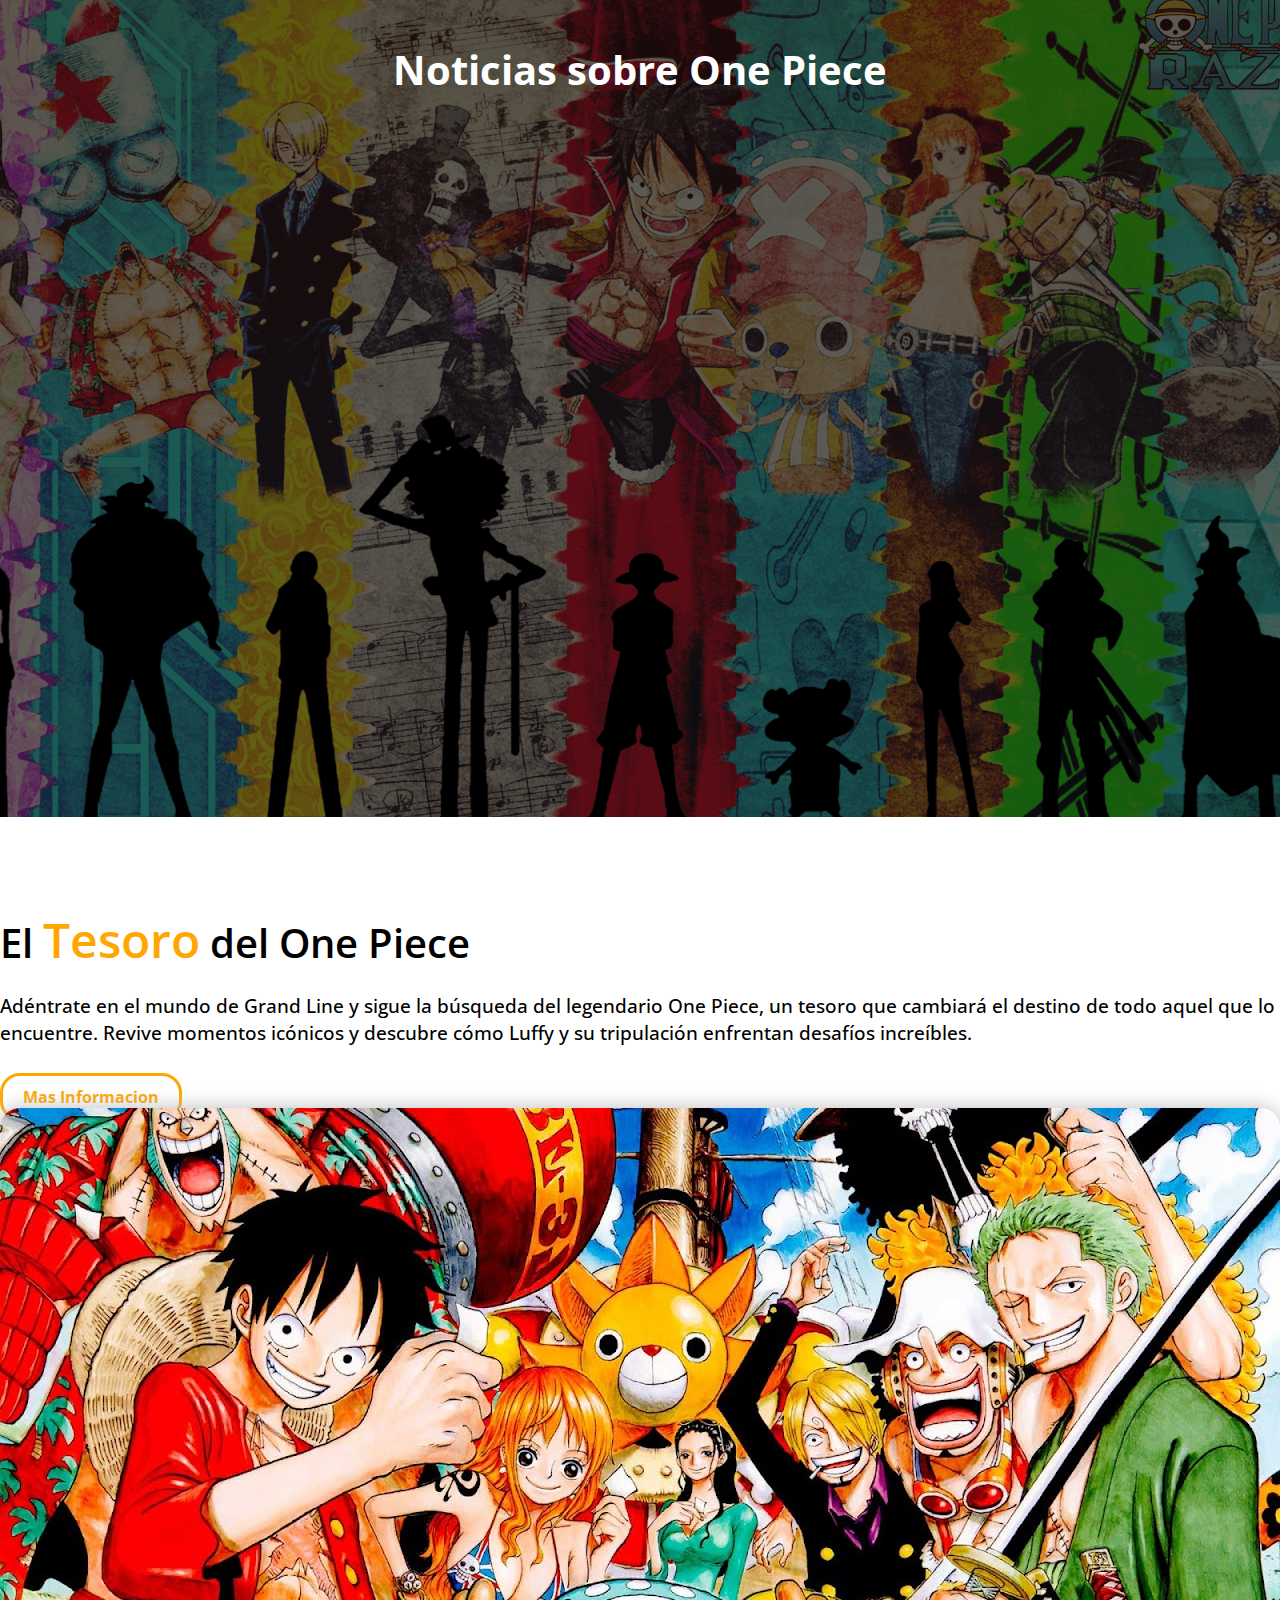
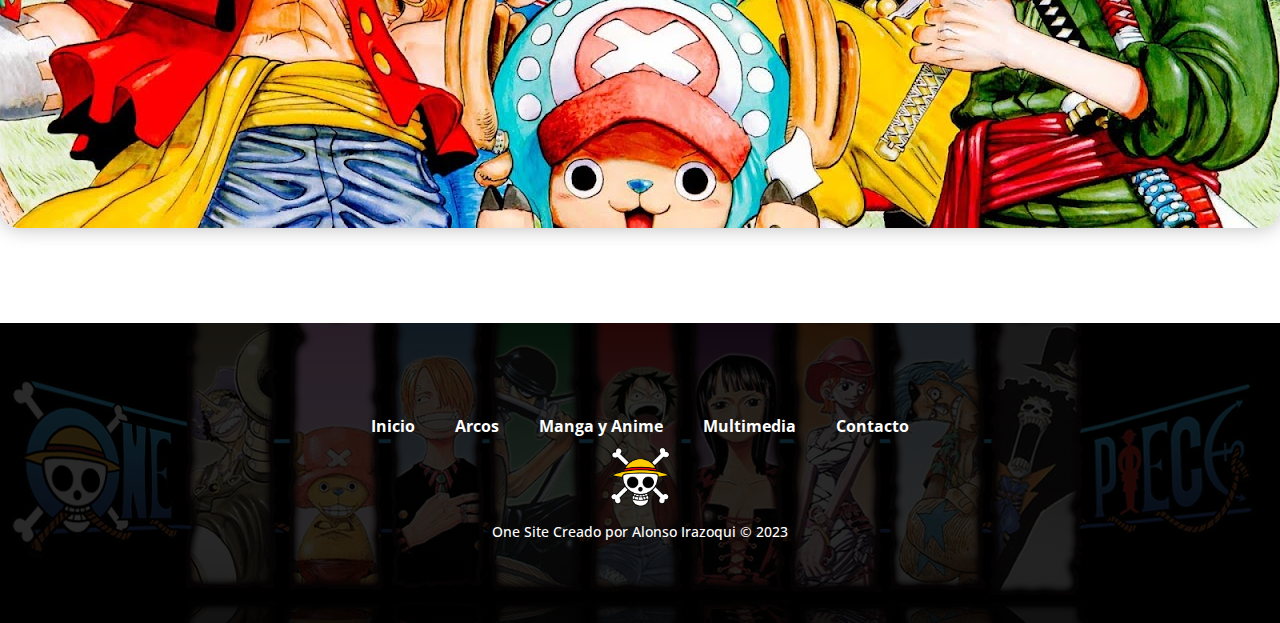
==== commit 3d0c0051: "Index Terminado Agregando otraSeccion y el Footer" ====
--- a/index.html
+++ b/index.html
@@ -28,7 +28,8 @@
     <header class="header">
         <nav class="navbar navbar-expand-lg">
             <div class="container">
-                <a class="navbar-brand titulo" href="#"><img src="img/LogoOnePiece.png" alt="Logo de One Piece">OneSite</a>
+                <a class="navbar-brand titulo" href="#"><img src="img/LogoOnePiece.png"
+                        alt="Logo de One Piece">OneSite</a>
                 <a class="buton navbar-toggler" type="button" data-bs-toggle="collapse"
                     data-bs-target="#navbarSupportedContent" aria-controls="navbarSupportedContent"
                     aria-expanded="false" aria-label="Toggle navigation">
@@ -63,7 +64,7 @@
     <main class="main">
         <!-- Seccion Hero -->
         <section class="hero">
-            <h1>One Site: Todo sobre One Piece</h1>
+            <h1><span> One Site</span>: Todo sobre One Piece</h1>
             <p>¡Bienvenido a 'One Site'! Tu portal para explorar el emocionante mundo de 'One Piece'. Aquí encontrarás
                 detalles de arcos, sobre el manga,etc.</p>
             <a class="boton" href="#">Conoce Mas</a>
@@ -72,60 +73,100 @@
 
         <!-- Seccion Sobre el Sitio -->
 
-    <section class="sobre-oneSite container-md container-fluid-sm">
-        <div class="row">
-            <div class="sobre-oneSite_imagen col-sm-12 col-md-6">
-                <img class="w-100" src="img/index/SobreOnePiece.jpg" alt="">
+        <section class="sobre-oneSite container-md container-fluid-sm">
+            <div class="row">
+                <div class="sobre-oneSite_imagen col-sm-12 col-md-6">
+                    <img class="w-100" src="img/index/SobreOnePiece.jpg" alt="">
+                </div>
+                <div class="sobre-oneSite_textos col-sm-12 col-md-6">
+                    <h2>Descubre <span>One Site</span></h2>
+                    <p>One Site es tu destino confiable para conocer y disfrutar,únete a nuestra tripulación y sumérgete
+                        en
+                        el emocionante viaje de los Sombreros de Paja.
+                        <b>¡Zarpa con nosotros en esta gran aventura pirata!</b>
+                    </p>
+                    <a class="boton" href="">Mas Informacion</a>
+                </div>
             </div>
-            <div class="sobre-oneSite_textos col-sm-12 col-md-6">
-                <h2>Descubre One Site</h2>
-                <p>One Site es tu destino confiable para conocer y disfrutar,únete a nuestra tripulación y sumérgete en
-                el emocionante viaje de los Sombreros de Paja.
-                <b>¡Zarpa con nosotros en esta gran aventura pirata!</b></p>
-                <a class="boton" href="">Mas Informacion</a>
+
+        </section>
+        <!-- Fin seccion Sobre el Sito -->
+
+        <!-- Seccion Noticias -->
+        <section class="noticias">
+            <h2>Noticias sobre One Piece</h2>
+            <div class="row">
+                <div class="noticias-video col-sm-12 col-md-3">
+                    <iframe class="w-100" src="https://www.youtube.com/embed/EmnQNgJcU30?si=W-9c2ivJSvJ--6T8"
+                        title="YouTube video player" frameborder="0"
+                        allow="accelerometer; autoplay; clipboard-write; encrypted-media; gyroscope; picture-in-picture; web-share"
+                        allowfullscreen></iframe>
+                </div>
+
+                <div class="noticias-video  col-sm-12 col-md-3">
+                    <iframe class="w-100" src="https://www.youtube.com/embed/QyAFf6SokDQ?si=o64a5pjczTuIp_52"
+                        title="YouTube video player" frameborder="0"
+                        allow="accelerometer; autoplay; clipboard-write; encrypted-media; gyroscope; picture-in-picture; web-share"
+                        allowfullscreen></iframe>
+                </div>
+                <div class="noticias-video  col-sm-12 col-md-3">
+                    <iframe class="w-100" src="https://www.youtube.com/embed/dd03Pd51Cww?si=BMhE0WQK3VL93Ldr"
+                        title="YouTube video player" frameborder="0"
+                        allow="accelerometer; autoplay; clipboard-write; encrypted-media; gyroscope; picture-in-picture; web-share"
+                        allowfullscreen></iframe>
+                </div>
+
+                <div class="noticias-video  col-sm-12 col-md-3">
+                    <iframe class="w-100" src="https://www.youtube.com/embed/Y4cwNPR08l0?si=bjHtj9cBA2QUfLHM"
+                        title="YouTube video player" frameborder="0"
+                        allow="accelerometer; autoplay; clipboard-write; encrypted-media; gyroscope; picture-in-picture; web-share"
+                        allowfullscreen></iframe>
+                </div>
             </div>
-        </div>
-        
-    </section>
-    <!-- Fin seccion Sobre el Sito -->
 
-    <!-- Seccion Noticias -->
-    <section class="noticias container">
-        <h2>Noticias sobre One Piece</h2>
-        <div class="row">
-            <div class="noticias-video col-sm-12 col-md-3">
-                <iframe class="w-100" src="https://www.youtube.com/embed/EmnQNgJcU30?si=W-9c2ivJSvJ--6T8" title="YouTube video player"
-                    frameborder="0"
-                    allow="accelerometer; autoplay; clipboard-write; encrypted-media; gyroscope; picture-in-picture; web-share"
-                    allowfullscreen></iframe>
+        </section>
+        <!-- Fin Seccion Noticias -->
+
+
+        <!-- Seccion Mas -->
+        <section class="mas-onePiece container">
+            <div class="row">
+                <div class="mas-onePiece_textos col-sm-12 col-md-6">
+                    <h2 class="titulo-dos">El <span>Tesoro</span> del One Piece</h2>
+                    <p class="parrafo">Adéntrate en el mundo de Grand Line y sigue la búsqueda del legendario One Piece,
+                        un tesoro que
+                        cambiará el destino de todo aquel que lo encuentre. Revive momentos icónicos y descubre cómo
+                        Luffy y
+                        su tripulación enfrentan desafíos increíbles.</p>
+                    <a class="boton" href="">Mas Informacion</a>
+                </div>
+                <div class="mas-onePiece_imagen col-sm-12 col-md-6">
+                    <img class="w-100" src="img/index/masOnePiece.jpg" alt="">
+                </div>
             </div>
-    
-            <div class="noticias-video  col-sm-12 col-md-3">
-                <iframe class="w-100" src="https://www.youtube.com/embed/QyAFf6SokDQ?si=o64a5pjczTuIp_52" title="YouTube video player" frameborder="0" allow="accelerometer; autoplay; clipboard-write; encrypted-media; gyroscope; picture-in-picture; web-share" allowfullscreen></iframe>
-            </div>
-            <div class="noticias-video  col-sm-12 col-md-3">
-                <iframe class="w-100" src="https://www.youtube.com/embed/dd03Pd51Cww?si=BMhE0WQK3VL93Ldr" title="YouTube video player"
-                    frameborder="0"
-                    allow="accelerometer; autoplay; clipboard-write; encrypted-media; gyroscope; picture-in-picture; web-share"
-                    allowfullscreen></iframe>
-            </div>
-    
-            <div class="noticias-video  col-sm-12 col-md-3">
-                <iframe class="w-100" src="https://www.youtube.com/embed/Y4cwNPR08l0?si=bjHtj9cBA2QUfLHM" title="YouTube video player"
-                    frameborder="0"
-                    allow="accelerometer; autoplay; clipboard-write; encrypted-media; gyroscope; picture-in-picture; web-share"
-                    allowfullscreen></iframe>
-            </div>
-        </div>
-        
-    </section>
-    <!-- Fin Seccion Noticias -->
+        </section>
+        <!-- Fin Seccion Mas -->
 
-    
     </main>
     <!-- FIN DEL MAIN -->
 
-
+    <!-- INICIO DEL FOOTER -->
+    <footer class="footer">
+        <div class="footer-enlaces">
+            <ul class="footer-enlaces_ul">
+                <li class="unico"><a href="#">Inicio</a></li>
+                <li><a href="/pages/arcos.html">Arcos</a></li>
+                <li><a href="/pages/mangaAnime.html">Manga y Anime</a></li>
+                <li><a href="/pages/multimedia.html">Multimedia</a></li>
+                <li><a href="/pages/contacto.html">Contacto</a></li>
+            </ul>
+        </div>
+        <div class="footer-copyright">
+            <img src="img/LogoOnePiece.png" alt="Logo de One Piece">
+            <p>One Site Creado por Alonso Irazoqui &copy; 2023</p>
+        </div>
+    </footer>
+    <!-- FIN DEL FOOTER -->
     <!-- BOOTSTRAP -->
     <script src="https://cdn.jsdelivr.net/npm/bootstrap@5.3.2/dist/js/bootstrap.bundle.min.js"
         integrity="sha384-C6RzsynM9kWDrMNeT87bh95OGNyZPhcTNXj1NW7RuBCsyN/o0jlpcV8Qyq46cDfL"
--- a/css/style.css
+++ b/css/style.css
@@ -6,6 +6,23 @@
 }
 
 /* Estilos generales */
+.titulo-dos{
+    font-size: 2.5em;
+    font-weight: 600;
+    margin-bottom: 20px;
+}
+
+.parrafo{
+    font-size: 1.2em;
+    font-weight: 500;
+    margin-bottom: 40px;
+}
+
+p .negrita{
+    display: block;
+    margin-top: 20px;
+}
+
 
 
 /* Estilos del Heades y Nav */
@@ -90,7 +107,6 @@
     flex-direction: column;
     justify-content: center;
     align-items: center;
-    border-bottom-left-radius: 50%;
     background: linear-gradient(#00000038, #000000de), url(../img/Wallpapers/index.png);
     background-size: cover;
     background-position: center;
@@ -104,6 +120,11 @@
     font-weight: 700;
     color: #fff;
 }
+.hero h1 span{
+    font-size: 1.4em;
+    color: #ffa600;
+    font-weight: 700;
+}
 .hero p{
     font-size: 1.2em;
     text-align: center;
@@ -129,18 +150,27 @@
 /* Seccion Sobre One-Site */
 
 .sobre-oneSite{
-    padding: 60px 0px;
+    padding: 70px 0px;
 }
 .sobre-oneSite .row{
     display: flex;
     justify-content:center ;
     align-items: center;
 }
-
+.sobre-oneSite .row img{
+    border-radius: 20px;
+    box-shadow: 0px 0px 20px #bbb;
+}
 .sobre-oneSite h2{
     font-size: 2.5em;
     font-weight: 600;
     margin-bottom: 20px;
+}
+.sobre-oneSite h2 span{
+    font-size: 1.3em;
+    font-weight: 700;
+    color: #ffa600;
+    text-decoration: line-through;
 }
 
 .sobre-oneSite p{
@@ -157,7 +187,11 @@
 
 /* Seccion de Noticias */
 .noticias{
-    padding-bottom: 60px;
+    padding: 60px 40px;
+    background: linear-gradient(#000000a2, #0000009d), url(../img/index/noticias.webp);
+    background-size: cover;
+    background-position: center;
+    background-repeat: no-repeat;
 }
 
 .noticias h2{
@@ -165,7 +199,62 @@
     font-size: 2.5em;
     margin-bottom: 40px;
     font-weight: 700;
+    color: #fff;
 }
 
 /* Otra seccion */
 
+.mas-onePiece{
+    padding: 90px 0px;
+}
+
+.mas-onePiece img{
+    border-radius: 20px;
+    box-shadow: 0px 0px 20px #bbb;
+}
+
+.mas-onePiece h2 span{
+    font-size: 1.2em;
+    color: #ffa600;
+}
+
+/* Footer  */
+
+.footer{
+    width: 100%;
+    display: flex;
+    flex-direction: column;
+    justify-content: center;
+    align-items: center;
+    text-align:center;
+    height: 300px;
+    background: linear-gradient(#000000d5, #000000d5), url(../img/Wallpapers/footer.jpg);
+    background-size: cover;
+    background-position: center;
+    background-repeat: no-repeat;
+}
+.footer-enlaces ul{
+    list-style: none;
+    display: flex;
+    justify-content: center;
+    align-items: center;
+    flex-wrap: wrap;
+}
+.footer-enlaces ul li{
+    margin: 10px 20px;
+}
+.footer-enlaces li a{
+    text-decoration: none;
+    font-weight: 700;
+    font-size: 1rem;
+    color: #fff;
+}
+.footer p{
+    color: #fff;
+    margin-top: 10px;
+    font-size: .9rem;
+    font-weight: 500;
+}
+.footer img{
+    width: 60px;
+}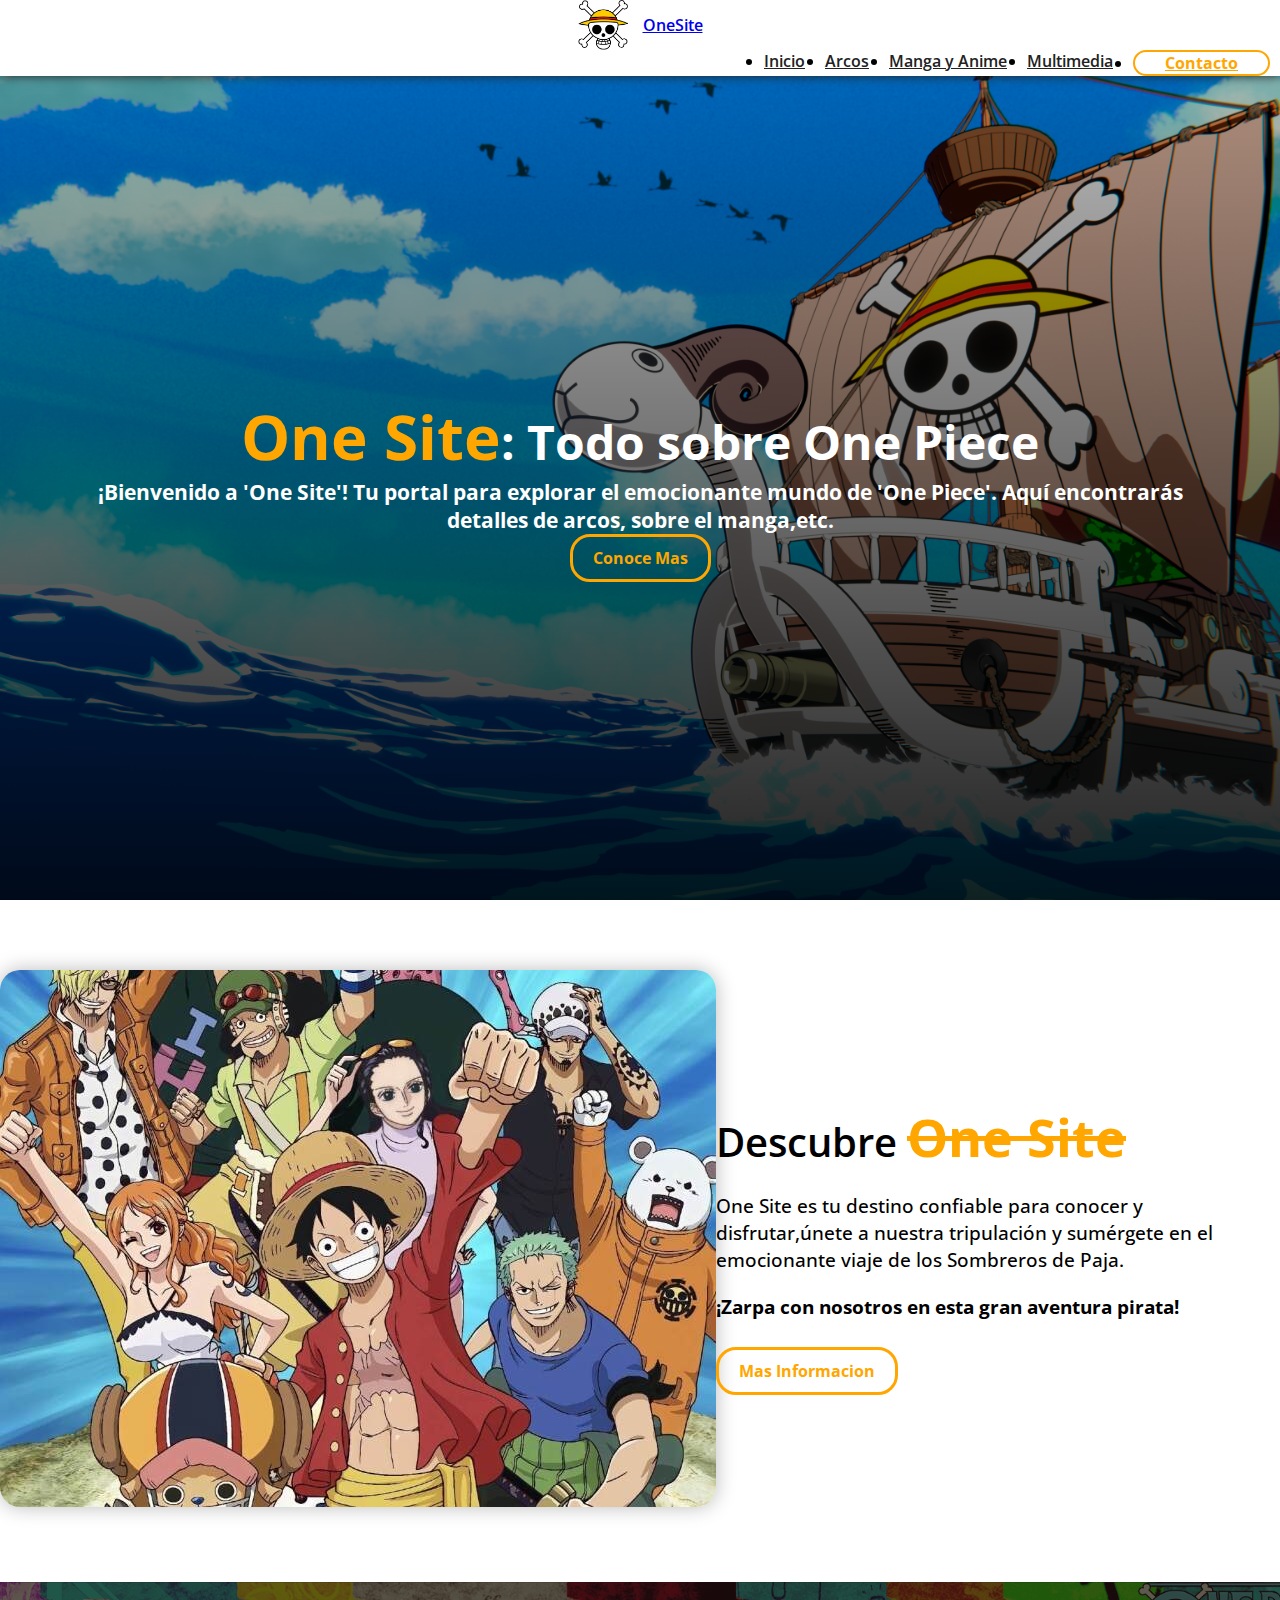
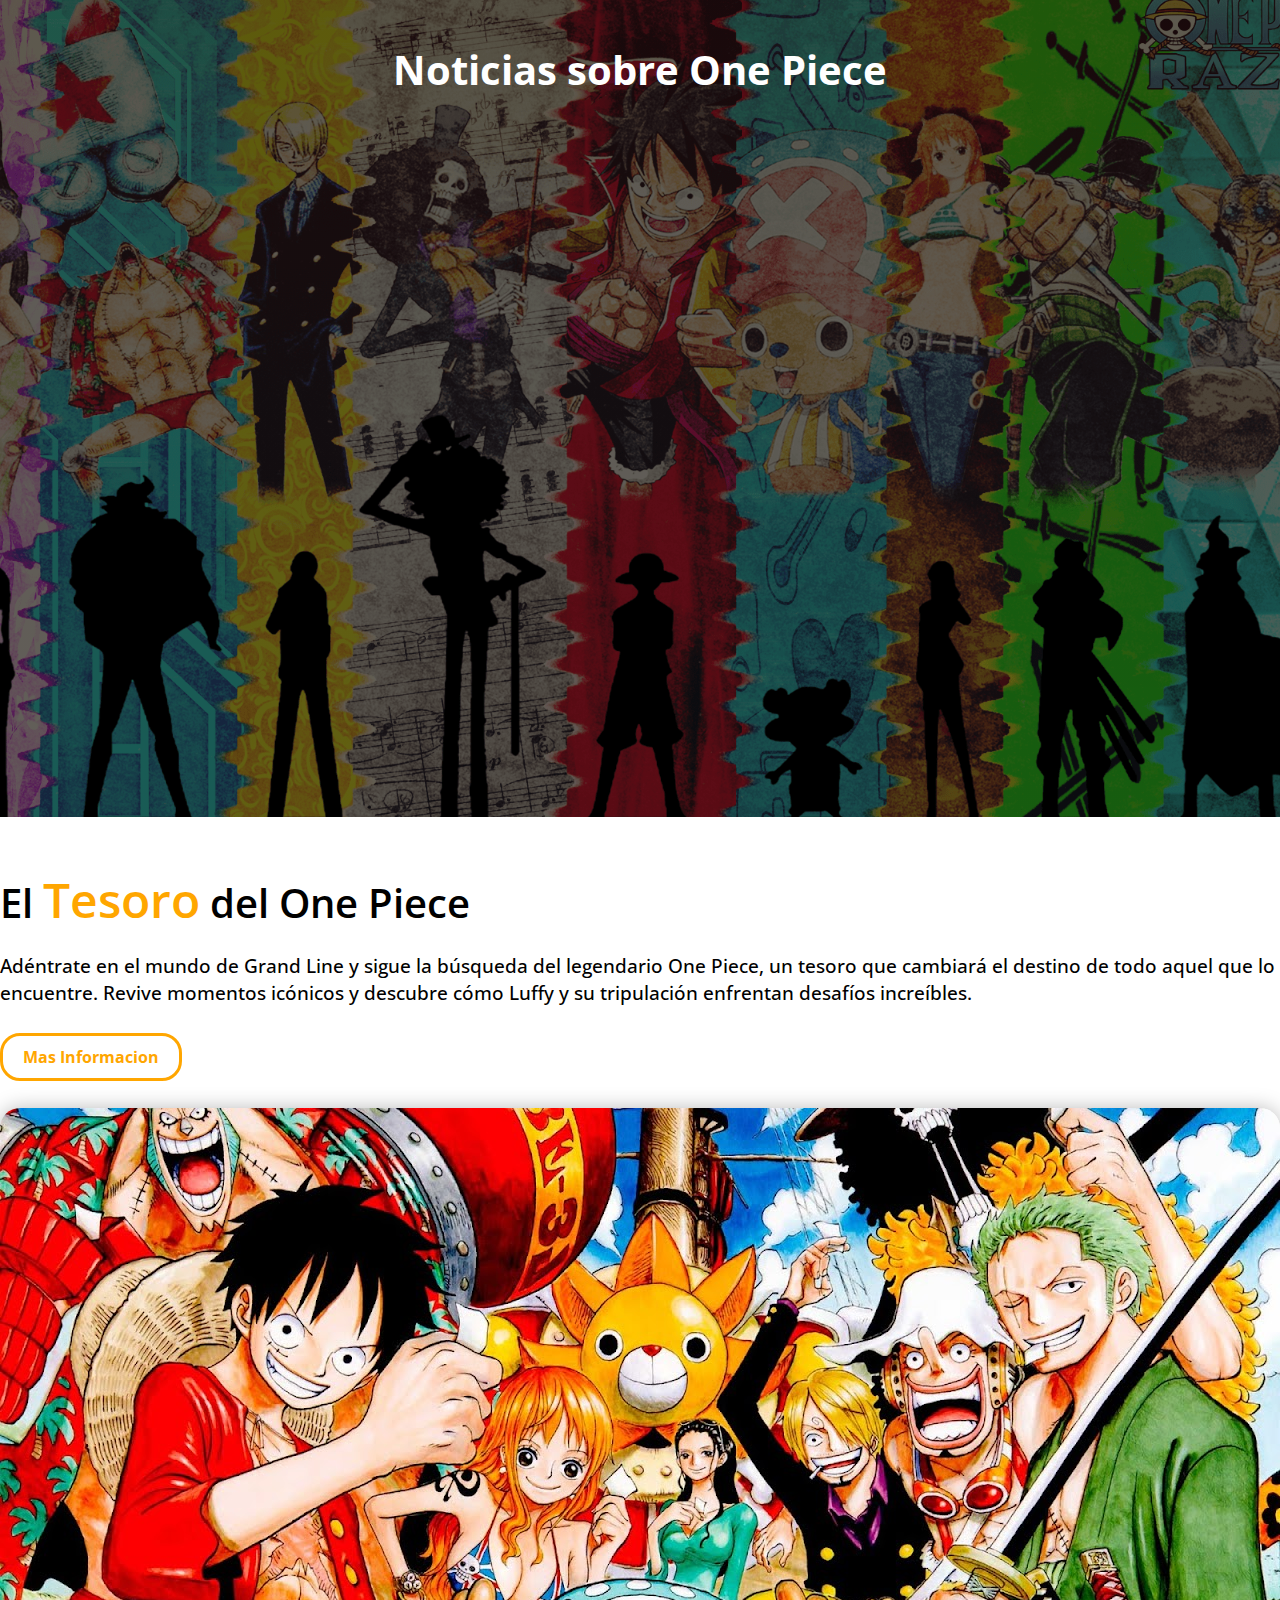
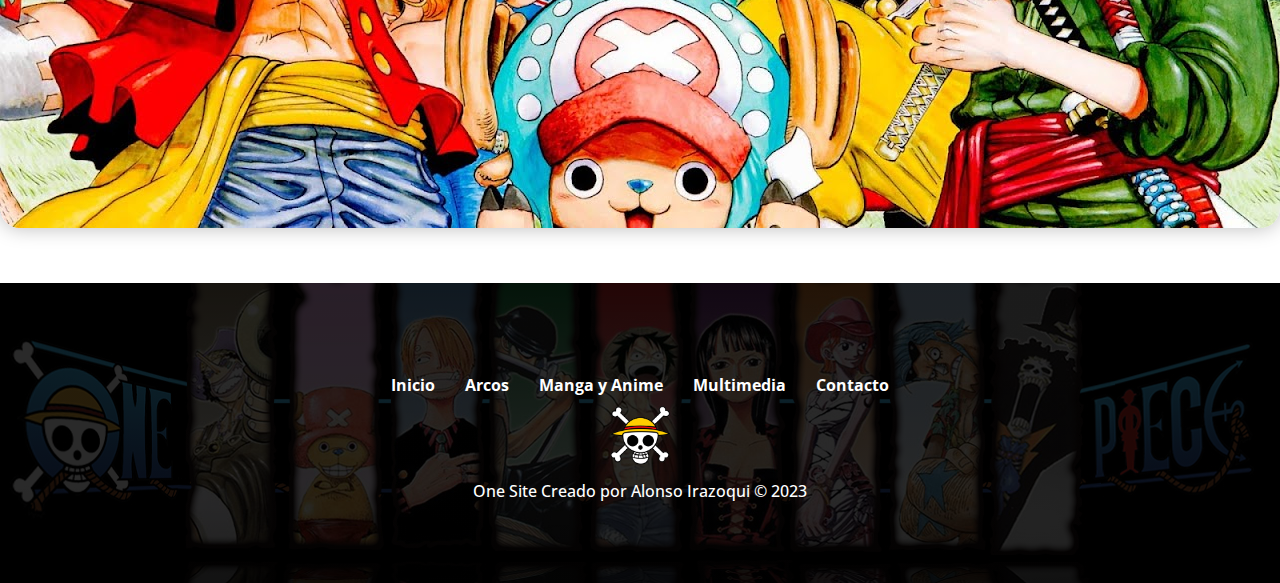
==== commit 7cd2c9f2: "Agregando alt imagenes y corrigiendo el Z-index de Contacto" ====
--- a/index.html
+++ b/index.html
@@ -1,5 +1,5 @@
 <!DOCTYPE html>
-<html lang="en">
+<html lang="es">
 
 <head>
 
@@ -41,16 +41,16 @@
                             <a class="nav-link" href="#">Inicio</a>
                         </li>
                         <li class="nav-item">
-                            <a class="nav-link" href="#">Arcos</a>
+                            <a class="nav-link" href="pages/arcos.html">Arcos</a>
                         </li>
                         <li class="nav-item">
-                            <a class="nav-link" href="#">Manga y Anime</a>
+                            <a class="nav-link" href="pages/mangaAnime.html">Manga y Anime</a>
                         </li>
                         <li class="nav-item">
-                            <a class="nav-link" href="#">Multimedia</a>
+                            <a class="nav-link" href="pages/multimedia.html">Multimedia</a>
                         </li>
                         <li class="nav-item li-contacto">
-                            <a class="nav-link" href="#">Contacto</a>
+                            <a class="nav-link" href="pages/contacto.html">Contacto</a>
                         </li>
                     </ul>
                 </div>
@@ -67,7 +67,7 @@
             <h1><span> One Site</span>: Todo sobre One Piece</h1>
             <p>¡Bienvenido a 'One Site'! Tu portal para explorar el emocionante mundo de 'One Piece'. Aquí encontrarás
                 detalles de arcos, sobre el manga,etc.</p>
-            <a class="boton" href="#">Conoce Mas</a>
+            <a class="boton" href="pages/contacto.html">Conoce Mas</a>
         </section>
         <!-- Fin de la Seccion Hero -->
 
@@ -76,7 +76,7 @@
         <section class="sobre-oneSite container-md container-fluid-sm">
             <div class="row">
                 <div class="sobre-oneSite_imagen col-sm-12 col-md-6">
-                    <img class="w-100" src="img/index/SobreOnePiece.jpg" alt="">
+                    <img class="w-100" src="img/index/SobreOnePiece.jpg" alt="One Piece Tripulacion junto con Law">
                 </div>
                 <div class="sobre-oneSite_textos col-sm-12 col-md-6">
                     <h2>Descubre <span>One Site</span></h2>
@@ -85,7 +85,7 @@
                         el emocionante viaje de los Sombreros de Paja.
                         <b>¡Zarpa con nosotros en esta gran aventura pirata!</b>
                     </p>
-                    <a class="boton" href="">Mas Informacion</a>
+                    <a class="boton" href="pages/contacto.html">Mas Informacion</a>
                 </div>
             </div>
 
@@ -138,10 +138,10 @@
                         cambiará el destino de todo aquel que lo encuentre. Revive momentos icónicos y descubre cómo
                         Luffy y
                         su tripulación enfrentan desafíos increíbles.</p>
-                    <a class="boton" href="">Mas Informacion</a>
+                    <a class="boton" href="pages/contacto.html">Mas Informacion</a>
                 </div>
                 <div class="mas-onePiece_imagen col-sm-12 col-md-6">
-                    <img class="w-100" src="img/index/masOnePiece.jpg" alt="">
+                    <img class="w-100" src="img/index/masOnePiece.jpg" alt="Imagen de One piece tripulacion">
                 </div>
             </div>
         </section>
--- a/css/style.css
+++ b/css/style.css
@@ -1,4 +1,4 @@
-*{
+* {
     margin: 0px;
     padding: 0px;
     box-sizing: border-box;
@@ -6,19 +6,19 @@
 }
 
 /* Estilos generales */
-.titulo-dos{
+.titulo-dos {
     font-size: 2.5em;
     font-weight: 600;
     margin-bottom: 20px;
 }
 
-.parrafo{
+.parrafo {
     font-size: 1.2em;
     font-weight: 500;
     margin-bottom: 40px;
 }
 
-p .negrita{
+p .negrita {
     display: block;
     margin-top: 20px;
 }
@@ -26,83 +26,94 @@
 
 
 /* Estilos del Heades y Nav */
-.header{
+.header {
     box-shadow: 0px 0px 10px #222;
     position: fixed;
     width: 100%;
-}
-.header .navbar img{
+    z-index: 2;
+}
+
+.header .navbar img {
     width: 50px;
     margin-right: 15px;
 }
-.titulo{
+
+.titulo {
     display: flex;
     justify-content: center;
     align-items: center;
     font-weight: 600;
 }
-.navbar{
+
+.navbar {
     background-color: #fff;
 }
-.navbar .ul{
+
+.navbar .ul {
     width: 100%;
     display: flex;
     justify-content: right;
 }
-.navbar ul li{
+
+.navbar ul li {
     margin: 0px 10px;
 }
-.navbar .ul li a{
+
+.navbar .ul li a {
     font-weight: 600;
     color: #222;
     transition: all .3s;
     text-align: center;
 }
-.navbar .ul li a:hover{
+
+.navbar .ul li a:hover {
     font-weight: 600;
     transform: scale(.9);
     color: #ffa600;
 }
-.navbar .ul .li-contacto{
+
+.navbar .ul .li-contacto {
     padding: 0px 30px;
     margin-left: 10px;
     background-color: #fff;
     border-radius: 20px;
     border: 2px solid #ffa600;
 }
-.navbar .ul .li-contacto a{
+
+.navbar .ul .li-contacto a {
     color: #ffa600;
     font-weight: 700;
     display: block;
-    
-}
-.navbar .ul .li-contacto a:hover{
-    font-weight: 700;
-}
-
-.navbar .buton{
+
+}
+
+.navbar .ul .li-contacto a:hover {
+    font-weight: 700;
+}
+
+.navbar .buton {
     border: none;
     box-shadow: none;
     outline: none;
 }
 
-.navbar .buton span{
+.navbar .buton span {
     background-image: url(../img/menu.png);
 }
 
 
 /* Seccion Main */
-.main{
+.main {
     width: 100%;
     padding-top: 75px;
 }
 
 /* Seccion Hero */
 
-.hero{
+.hero {
     width: 100%;
     height: calc(100vh - 75px);
-    padding: 0px 100px;
+    padding: 0px 20px;
     display: flex;
     flex-direction: column;
     justify-content: center;
@@ -112,35 +123,40 @@
     background-position: center;
     background-attachment: fixed;
     background-repeat: no-repeat;
-    
-}
-.hero h1{
-    text-align: center;
-    font-size: 3.4em;
+
+}
+
+.hero h1 {
+    text-align: center;
+    font-size: 2.1em;
     font-weight: 700;
     color: #fff;
 }
-.hero h1 span{
-    font-size: 1.4em;
-    color: #ffa600;
-    font-weight: 700;
-}
-.hero p{
+
+.hero h1 span {
     font-size: 1.2em;
+    color: #ffa600;
+    font-weight: 700;
+}
+
+.hero p {
+    font-size: 1.1em;
     text-align: center;
     color: #fff;
     font-weight: 700;
 }
 
-.boton{
+.boton {
     text-decoration: none;
     padding: 10px 20px;
-    border:3px solid #ffa600;
+    border: 3px solid #ffa600;
     color: #ffa600;
     border-radius: 20px;
     font-weight: 700;
     transition: all .3s;
-}.boton:hover{
+}
+
+.boton:hover {
     box-shadow: 0px 0px 15px #ffa600;
     text-shadow: 0px 0px 15px #ffa600;
     transform: scale(.9);
@@ -149,44 +165,48 @@
 
 /* Seccion Sobre One-Site */
 
-.sobre-oneSite{
+.sobre-oneSite {
     padding: 70px 0px;
 }
-.sobre-oneSite .row{
-    display: flex;
-    justify-content:center ;
-    align-items: center;
-}
-.sobre-oneSite .row img{
+
+.sobre-oneSite .row {
+    display: flex;
+    justify-content: center;
+    align-items: center;
+}
+
+.sobre-oneSite .row img {
     border-radius: 20px;
     box-shadow: 0px 0px 20px #bbb;
 }
-.sobre-oneSite h2{
+
+.sobre-oneSite h2 {
     font-size: 2.5em;
     font-weight: 600;
     margin-bottom: 20px;
 }
-.sobre-oneSite h2 span{
+
+.sobre-oneSite h2 span {
     font-size: 1.3em;
     font-weight: 700;
     color: #ffa600;
     text-decoration: line-through;
 }
 
-.sobre-oneSite p{
+.sobre-oneSite p {
     font-size: 1.2em;
     font-weight: 500;
     margin-bottom: 40px;
 }
 
-.sobre-oneSite p b{
+.sobre-oneSite p b {
     display: block;
     margin-top: 20px;
 }
 
 
 /* Seccion de Noticias */
-.noticias{
+.noticias {
     padding: 60px 40px;
     background: linear-gradient(#000000a2, #0000009d), url(../img/index/noticias.webp);
     background-size: cover;
@@ -194,7 +214,7 @@
     background-repeat: no-repeat;
 }
 
-.noticias h2{
+.noticias h2 {
     text-align: center;
     font-size: 2.5em;
     margin-bottom: 40px;
@@ -204,57 +224,482 @@
 
 /* Otra seccion */
 
-.mas-onePiece{
-    padding: 90px 0px;
-}
-
-.mas-onePiece img{
+.mas-onePiece {
+    padding: 50px 0px;
+}
+
+.mas-onePiece img {
     border-radius: 20px;
     box-shadow: 0px 0px 20px #bbb;
-}
-
-.mas-onePiece h2 span{
+    margin-top: 40px;
+}
+
+.mas-onePiece h2 span {
     font-size: 1.2em;
     color: #ffa600;
 }
 
 /* Footer  */
 
-.footer{
+.footer {
     width: 100%;
     display: flex;
     flex-direction: column;
     justify-content: center;
     align-items: center;
-    text-align:center;
+    text-align: center;
     height: 300px;
     background: linear-gradient(#000000d5, #000000d5), url(../img/Wallpapers/footer.jpg);
     background-size: cover;
     background-position: center;
     background-repeat: no-repeat;
 }
-.footer-enlaces ul{
+
+.footer-enlaces ul {
     list-style: none;
     display: flex;
     justify-content: center;
     align-items: center;
     flex-wrap: wrap;
-}
-.footer-enlaces ul li{
-    margin: 10px 20px;
-}
-.footer-enlaces li a{
+    margin: 0;
+    padding: 0;
+}
+
+.footer-enlaces ul li {
+    margin: 10px 5px;
+}
+
+.footer-enlaces li a {
     text-decoration: none;
     font-weight: 700;
-    font-size: 1rem;
+    font-size: .7rem;
     color: #fff;
 }
-.footer p{
+
+.footer p {
     color: #fff;
     margin-top: 10px;
-    font-size: .9rem;
+    font-size: .7rem;
     font-weight: 500;
 }
-.footer img{
+
+.footer img {
     width: 60px;
+}
+
+
+/* Seccion de Hero Arcos */
+
+/* hero */
+.hero-arcos {
+    background-image: linear-gradient(#00000018, #000000a9), url(../img/Wallpapers/Arcos.jpg);
+}
+
+/* arcos */
+
+.arcos div img {
+    width: 100%;
+    border-radius: 10px;
+    box-shadow: 0px 0px 20px #bbb;
+}
+
+.arcos .row {
+    padding: 50px 0px;
+}
+
+.arcos .row h2 {
+    font-size: 2em;
+    font-weight: 700;
+    margin: 20px 0px;
+}
+
+.arcos .row h2 span {
+    color: #ffa600;
+    font-size: 1.2em;
+}
+
+.arcos .row img {
+    width: 100%;
+    height: 100%;
+    object-fit: cover;
+}
+
+.arcos .row p {
+    font-size: 1em;
+    font-weight: 500;
+    margin-bottom: 40px;
+}
+
+.arcos .boton {
+    display: block;
+    text-align: center;
+}
+
+.arcos-marineford {
+    padding: 0 5%;
+    background: linear-gradient(#ffffffbd, #ffffff), url(../img/Arcos/MarineFord1.jpg);
+    background-position: center;
+    background-size: cover;
+    background-repeat: no-repeat;
+}
+
+.arcos-marineford img {
+    margin-top: 40px;
+}
+
+
+
+.arcos-eastBlue {
+    padding: 0 5%;
+    background: linear-gradient(#ffffffbd, #ffffff), url(../img/Arcos/EastBlue1.webp);
+    background-position: top;
+    background-size: cover;
+    background-repeat: no-repeat;
+}
+
+.arcos-eastBlue img {
+    margin-top: 50px;
+}
+
+
+/* Seccion del Manga */
+.hero-manga {
+    background-image: linear-gradient(#00000018, #000000a9), url(../img/Wallpapers/MangaAnime.webp);
+}
+
+.container-img img {
+    object-fit: cover;
+    width: 100%;
+    height: 100%;
+    border-radius: 10px;
+    box-shadow: 0px 0px 20px #ccc;
+    margin-top: 50px;
+}
+
+.manga-anime {
+    padding: 100px 0px;
+}
+
+.container-textos h2 {
+    font-size: 2.4em;
+    font-weight: 700;
+    text-align: center;
+}
+
+.container-textos h2 span {
+    color: #ffa600;
+    text-decoration: line-through;
+}
+
+.container-textos p {
+    font-size: 1em;
+    font-weight: 500;
+    text-align: center;
+}
+
+.container-textos h3 {
+    text-align: center;
+    font-size: 2.3em;
+    font-weight: 700;
+}
+
+.container-textos ul {
+    list-style: circle;
+    padding: 0px;
+}
+
+.container-textos ul li {
+    margin-top: 10px;
+    font-size: 1em;
+    font-weight: 500;
+    text-align: center;
+}
+
+.container-textos .manga {
+    margin: 40px 0;
+}
+
+.container-textos .manga .boton {
+    display: block;
+    width: 100%;
+    text-align: center;
+    background-color: #ffa600;
+    color: #fff;
+}
+
+.container-textos .anime .boton {
+    display: block;
+    width: 100%;
+    text-align: center;
+}
+
+
+
+/* Seccion de Multimedia */
+
+.hero-multimedia {
+    background-image: linear-gradient(#00000018, #000000a9), url(../img/Wallpapers/Multimedia.avif);
+}
+
+.galeria {
+    display: flex;
+    flex-direction: column;
+    justify-content: center;
+    align-items: center;
+    padding: 70px;
+}
+
+.galeria h2 {
+    font-size: 2.4em;
+    font-weight: 700;
+    text-align: center;
+    margin-bottom: 50px;
+}
+
+.galeria h2 span {
+    color: #ffa600;
+}
+
+.galeria .galeria-container {
+    display: grid;
+    grid-template-columns: 1fr;
+    grid-auto-flow: dense;
+    gap: 10px;
+}
+
+.galeria .galeria-container img {
+    width: 100%;
+    height: 100%;
+    border-radius: 10px;
+    object-fit: cover;
+}
+
+
+
+
+/* Seccion de Contacto */
+
+.main-contacto {
+    width: 100%;
+    height: 100%;
+    background:linear-gradient(#ffffffad, #ffffffb2), url(../img/Wallpapers/contacto.jpg);
+    background-position: center;
+    background-size: cover;
+    background-repeat: no-repeat;
+}
+
+.contacto-section {
+    width: 100%;
+    height: 100vh;
+    display: flex;
+    justify-content: center;
+    align-items: center;
+}
+
+.contacto-section form {
+    max-width: 350px;
+    padding: 25px;
+    height: 575px;
+    display: flex;
+    flex-direction: column;
+    justify-content: center;
+    align-items: center;
+    border-radius: 10px;
+    box-shadow: 0px 0px 10px #eee;
+    backdrop-filter: blur(10px);
+}
+
+.contacto-section form .logo img {
+    width: 60px;
+    margin-bottom: 0px;
+}
+
+.contacto-section form .logo {
+    width: 100%;
+    display: flex;
+    flex-direction: column;
+    justify-content: center;
+    align-items: center;
+}
+
+.contacto-section form .logo p {
+    font-size: 1.5em;
+    font-weight: 700;
+}
+
+.contacto-section form .input {
+    width: 100%;
+    display: flex;
+    flex-direction: column;
+    justify-content: space-between;
+}
+
+.contacto-section form input {
+    margin: 5px 0px;
+    padding: 5px;
+    font-size: 14px;
+    color: #000;
+    font-weight: 600;
+    border: none;
+    border-radius: 5px;
+    outline: none;
+    transition: all .3s;
+}
+
+.contacto-section form input::placeholder {
+    color: #cfcfcf;
+    transition: all .3s;
+}
+
+.contacto-section form input:focus {
+    border: 2px solid #ffa600;
+    transform: scale(.95);
+}
+
+.contacto-section form input:focus::placeholder {
+    color: #ffa600;
+}
+
+.contacto-section form textarea {
+    margin: 10px 0px;
+    padding: 10px;
+    font-size: 16px;
+    color: #000;
+    font-weight: 600;
+    border: none;
+    border-radius: 5px;
+    outline: none;
+    transition: all .3s;
+}
+
+.contacto-section form textarea {
+    resize: none;
+    color: #000;
+    transition: all .3s;
+}
+
+.contacto-section form textarea:focus {
+    border: 2px solid #ffa600;
+    transform: scale(.95);
+}
+
+.contacto-section form textarea::placeholder {
+    color: #cfcfcf;
+    transition: all .3s;
+}
+
+.contacto-section form textarea:focus::placeholder {
+    color: #ffa600;
+}
+
+.contacto-section form .input .boton {
+    background-color: #ffa600;
+    color: #fff;
+    padding: 10px 0px;
+    width: 100%;
+}
+.footer-contacto{
+    background: #fff;
+    background-size: cover;
+    background-position: center;
+    background-repeat: no-repeat;
+    height: auto;
+    padding: 10px 0px;
+    box-shadow: 0px 0px 10px #666;
+}
+.footer-contacto ul li a{
+    color: #666;
+}
+.footer-contacto p{
+    color: #666;
+}
+.footer-contacto img{
+    margin: 10px 0px;
+    width: 40px;
+}
+/* Responsive */
+@media screen and (min-width:437px) {
+
+
+    /* Index */
+    .hero {
+        padding: 0px 80px;
+    }
+
+    .hero h1 {
+        font-size: 3em;
+    }
+
+    .hero h1 span {
+        font-size: 1.3em;
+        color: #ffa600;
+        font-weight: 700;
+    }
+
+    .hero p {
+        font-size: 1.3em;
+        text-align: center;
+        color: #fff;
+        font-weight: 700;
+    }
+
+    .footer-enlaces ul li {
+        margin: 10px 15px;
+    }
+
+    .footer-enlaces li a {
+        font-size: 1rem;
+    }
+
+    .footer p {
+        font-size: 1rem;
+
+    }
+
+    /* arcos */
+    .arcos .row {
+        padding: 80px 0px;
+    }
+
+
+    /* Multimedia */
+    .galeria .galeria-container {
+        grid-template-columns: repeat(3,1fr);
+    }
+
+    .uno{
+        grid-column: 1/3;
+    }
+    .cinco{
+        grid-column: 2/4;
+    }
+    .ocho{
+        grid-column: 1/3;
+    }
+}
+
+@media screen and (min-width:1000px) {
+    .galeria .galeria-container {
+        grid-template-columns: repeat(auto-fit, minmax(300px, 1fr));
+    }
+
+
+    .tres {
+        grid-column: 3/4;
+        grid-row: 1/3;
+    }
+
+    .cuatro {
+        grid-column: 1/3;
+    }
+
+    .ocho {
+        grid-column: 2/4;
+    }
+    .uno{
+        grid-column:auto;
+    }
+    .cinco{
+        grid-column:auto;
+    }
 }